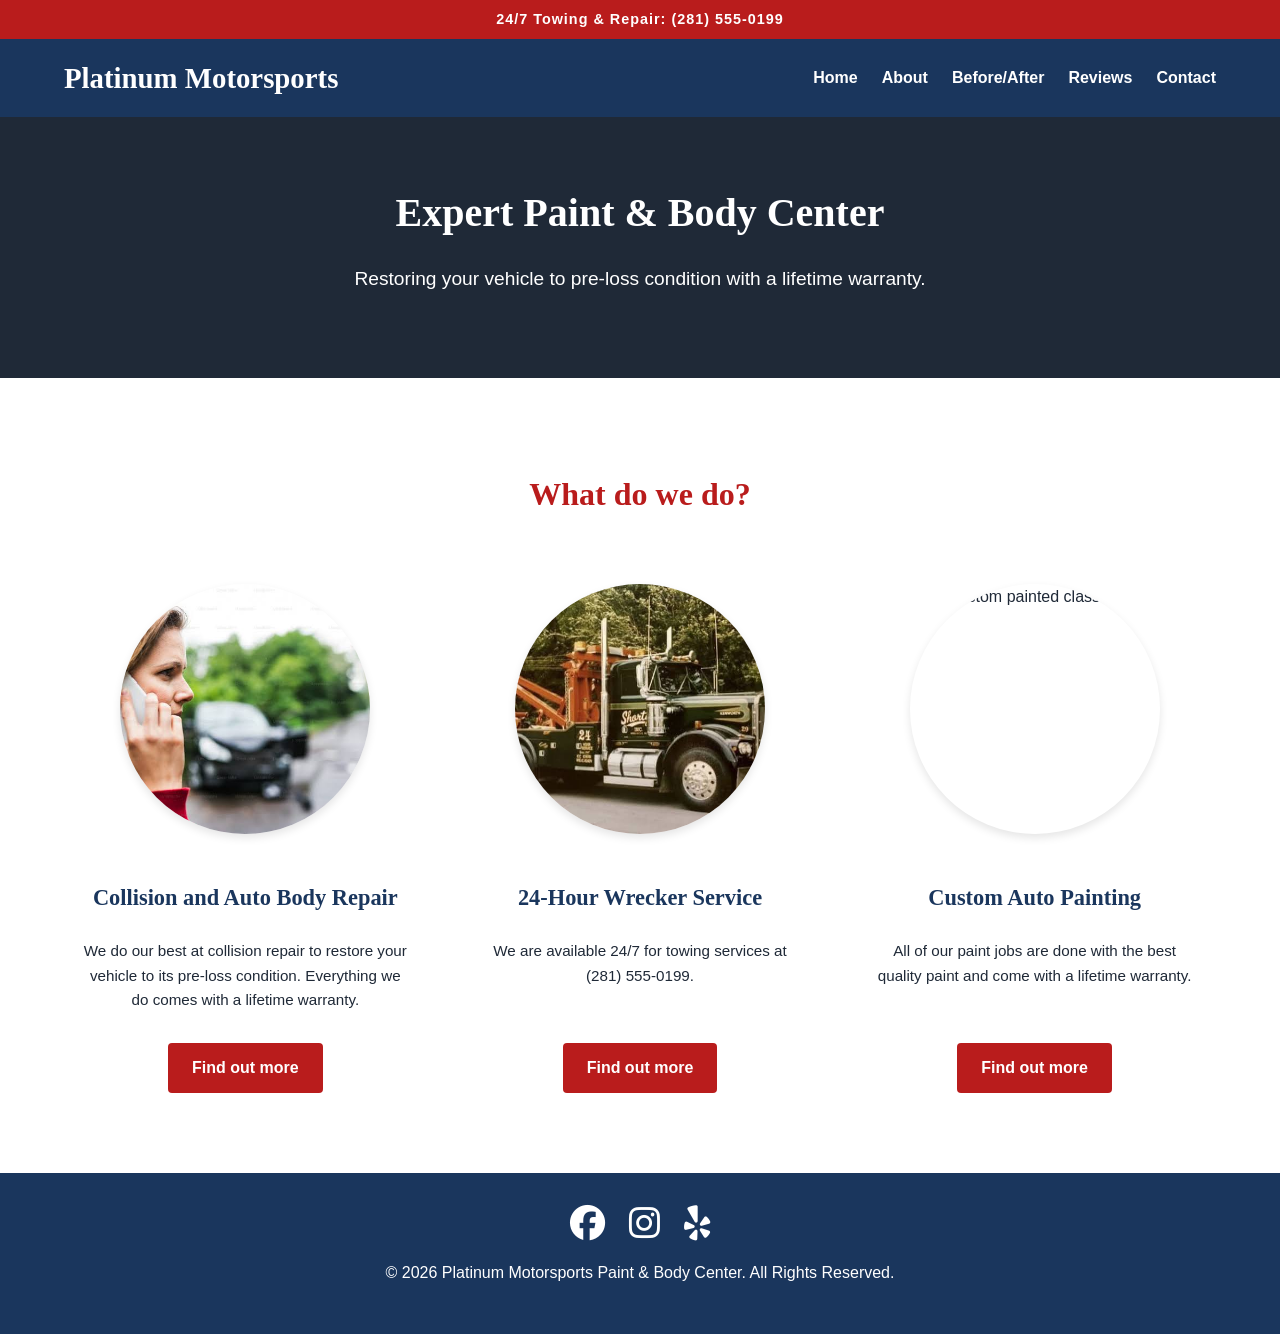
==== index.html @ 0771fa5d "Add files via upload 7-31-26 Static website code (digital brochure) added" ====
<!DOCTYPE html>
<html lang="en">
<head>
    <meta charset="UTF-8">
    <meta name="viewport" content="width=device-width, initial-scale=1.0">
    <title>Platinum Motorsports | Auto Body & Paint</title>
    <link rel="stylesheet" href="https://cdnjs.cloudflare.com/ajax/libs/font-awesome/6.4.0/css/all.min.css">
    <style>
        /* CSS Reset & Variables */
        :root {
            --navy: #1a365d;
            --crimson: #b91c1c;
            --silver: #f8f9fa;
            --text-dark: #1f2937;
            --white: #ffffff;
        }
        
        body {
            margin: 0;
            font-family: 'Helvetica Neue', Arial, sans-serif;
            color: var(--text-dark);
            background-color: var(--silver);
            line-height: 1.6;
            display: flex;
            flex-direction: column;
            min-height: 100vh;
        }

        h1, h2, h3 { font-family: 'Georgia', serif; color: var(--navy); margin-bottom: 1rem; }

        /* Top Bar - Clickable Phone Number */
        .top-bar {
            background-color: var(--crimson);
            color: var(--white);
            text-align: center;
            padding: 0.5rem;
            font-size: 0.9rem;
            font-weight: bold;
            letter-spacing: 1px;
        }
        .top-bar a { color: var(--white); text-decoration: none; }
        .top-bar a:hover { text-decoration: underline; }

        /* Header Navigation & Hamburger Menu */
        header {
            background-color: var(--navy);
            color: var(--white);
            padding: 1rem 5%;
            display: flex;
            flex-wrap: wrap;
            justify-content: space-between;
            align-items: center;
            position: sticky;
            top: 0;
            z-index: 1000;
        }

        header h1 { color: var(--white); margin: 0; font-size: 1.8rem; }

        .hamburger {
            display: none;
            font-size: 2rem;
            color: var(--white);
            cursor: pointer;
            user-select: none;
        }

        nav { display: flex; align-items: center; }
        
        nav a {
            color: var(--white);
            text-decoration: none;
            margin-left: 1.5rem;
            font-weight: bold;
            transition: color 0.3s ease;
        }

        nav a:hover { color: var(--crimson); }

        /* Mobile Responsiveness for Header */
        @media (max-width: 768px) {
            .hamburger { display: block; }
            nav {
                display: none;
                flex-direction: column;
                width: 100%;
                background-color: var(--navy);
                padding-bottom: 1rem;
            }
            nav.active { display: flex; }
            nav a { margin: 1rem 0; font-size: 1.2rem; }
        }

        /* General Main Layout */
        main { flex: 1; }
        
        .btn {
            background-color: var(--crimson);
            color: var(--white);
            padding: 0.75rem 1.5rem;
            text-decoration: none;
            font-weight: bold;
            border: none;
            cursor: pointer;
            border-radius: 4px;
            transition: background-color 0.3s ease;
            display: inline-block;
        }
        .btn:hover { background-color: #8b0000; }

        /* ========================================= */
        /* HOME PAGE SPECIFIC STYLES                 */
        /* ========================================= */
        
        .hero {
            background-color: var(--text-dark);
            color: var(--white);
            text-align: center;
            padding: 4rem 2rem;
        }
        .hero h2 { color: var(--white); font-size: 2.5rem; margin-top: 0; }
        .hero p { font-size: 1.2rem; }

        .services-section {
            padding: 4rem 5%;
            text-align: center;
            background-color: var(--white);
        }
        .services-section h2 {
            color: var(--crimson);
            font-size: 2rem;
            margin-bottom: 3rem;
        }

        .services-grid {
            display: grid;
            grid-template-columns: repeat(auto-fit, minmax(280px, 1fr));
            gap: 2rem;
            max-width: 1200px;
            margin: auto;
        }

        .service-card {
            display: flex;
            flex-direction: column;
            align-items: center;
            padding: 1rem;
        }

        /* The CSS Magic for Circular Images */
        .service-card img {
            width: 100%;
            max-width: 250px;
            aspect-ratio: 1 / 1;
            object-fit: cover;
            border-radius: 50%;
            margin-bottom: 1.5rem;
            box-shadow: 0 4px 8px rgba(0,0,0,0.1);
        }

        .service-card h3 { font-size: 1.4rem; margin-bottom: 0.5rem; color: var(--navy); }
        .service-card p { font-size: 0.95rem; margin-bottom: 1.5rem; min-height: 80px; }

        /* Footer & Social Media */
        footer {
            background-color: var(--navy);
            color: var(--white);
            text-align: center;
            padding: 2rem 5%;
        }
        .socials { margin-bottom: 1rem; }
        .socials a {
            color: var(--white);
            text-decoration: none;
            margin: 0 10px;
            font-size: 1.1rem;
            font-weight: bold;
        }
        .socials a:hover { color: var(--crimson); }
    </style>
</head>
<body>

    <div class="top-bar">
        24/7 Towing & Repair: <a href="tel:2815550199">(281) 555-0199</a>
    </div>

    <header>
        <h1>Platinum Motorsports</h1>
        <div class="hamburger" onclick="toggleMenu()">☰</div>
        <nav id="nav-menu">
            <a href="index.html">Home</a>
            <a href="about.html">About</a>
            <a href="gallery.html">Before/After</a>
            <a href="reviews.html">Reviews</a>
            <a href="contact.html">Contact</a>
        </nav>
    </header>

    <main>
        <section class="hero">
            <h2>Expert Paint & Body Center</h2>
            <p>Restoring your vehicle to pre-loss condition with a lifetime warranty.</p>
        </section>

        <section class="services-section">
            <h2>What do we do?</h2>
            
            <div class="services-grid">
                <div class="service-card">
                    <img src="images/WomanOnPhone.jpg" alt="Woman on phone after accident">
                    <h3>Collision and Auto Body Repair</h3>
                    <p>We do our best at collision repair to restore your vehicle to its pre-loss condition. Everything we do comes with a lifetime warranty.</p>
                    <a href="contact.html" class="btn">Find out more</a>
                </div>

                <div class="service-card">
                    <img src="images/wrecker.jpg" alt="Red Tow Truck">
                    <h3>24-Hour Wrecker Service</h3>
                    <p>We are available 24/7 for towing services at (281) 555-0199.</p>
                    <a href="contact.html" class="btn">Find out more</a>
                </div>

                <div class="service-card">
                    <img src="placeholder-paint.jpg" alt="Custom painted classic car">
                    <h3>Custom Auto Painting</h3>
                    <p>All of our paint jobs are done with the best quality paint and come with a lifetime warranty.</p>
                    <a href="contact.html" class="btn">Find out more</a>
                </div>
            </div>
        </section>
    </main>

    <footer>
        <div class="socials">
            <a href="#" aria-label="Facebook"><i class="fab fa-facebook fa-2x"></i></a> 
            <a href="#" aria-label="Instagram"><i class="fab fa-instagram fa-2x"></i></a> 
            <a href="#" aria-label="Yelp"><i class="fab fa-yelp fa-2x"></i></a>
        </div>
        <p>© 2026 Platinum Motorsports Paint & Body Center. All Rights Reserved.</p>
    </footer>

    <script>
        function toggleMenu() {
            const nav = document.getElementById('nav-menu');
            nav.classList.toggle('active');
        }
    </script>
</body>
</html>
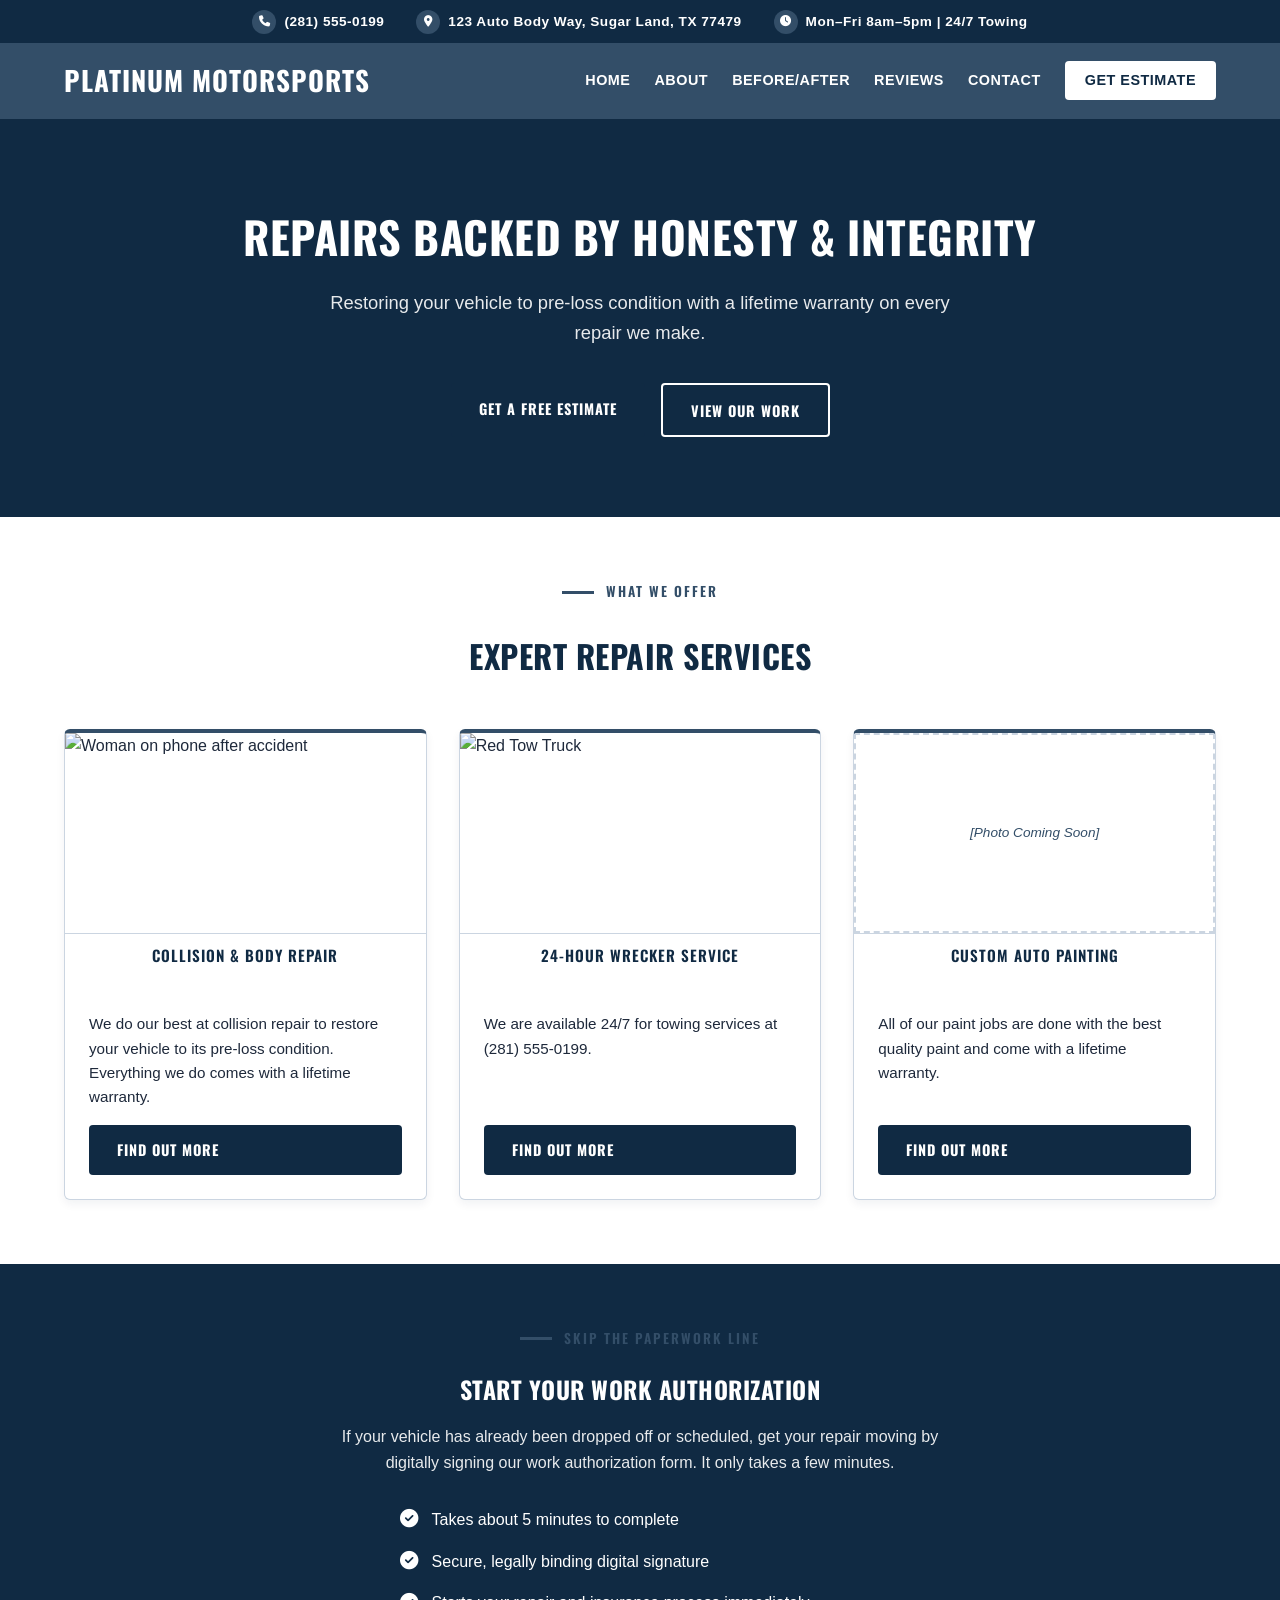
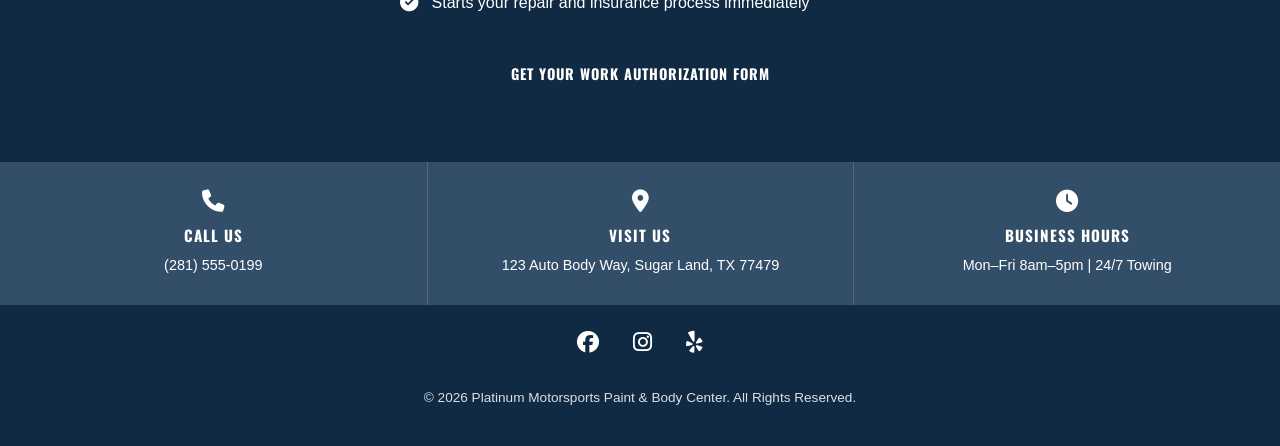
==== commit d1441fb7: "Add files via upload" ====
--- a/index.html
+++ b/index.html
@@ -1,250 +1,125 @@
-<!DOCTYPE html>
-<html lang="en">
-<head>
-    <meta charset="UTF-8">
-    <meta name="viewport" content="width=device-width, initial-scale=1.0">
-    <title>Platinum Motorsports | Auto Body & Paint</title>
-    <link rel="stylesheet" href="https://cdnjs.cloudflare.com/ajax/libs/font-awesome/6.4.0/css/all.min.css">
-    <style>
-        /* CSS Reset & Variables */
-        :root {
-            --navy: #1a365d;
-            --crimson: #b91c1c;
-            --silver: #f8f9fa;
-            --text-dark: #1f2937;
-            --white: #ffffff;
-        }
-        
-        body {
-            margin: 0;
-            font-family: 'Helvetica Neue', Arial, sans-serif;
-            color: var(--text-dark);
-            background-color: var(--silver);
-            line-height: 1.6;
-            display: flex;
-            flex-direction: column;
-            min-height: 100vh;
-        }
-
-        h1, h2, h3 { font-family: 'Georgia', serif; color: var(--navy); margin-bottom: 1rem; }
-
-        /* Top Bar - Clickable Phone Number */
-        .top-bar {
-            background-color: var(--crimson);
-            color: var(--white);
-            text-align: center;
-            padding: 0.5rem;
-            font-size: 0.9rem;
-            font-weight: bold;
-            letter-spacing: 1px;
-        }
-        .top-bar a { color: var(--white); text-decoration: none; }
-        .top-bar a:hover { text-decoration: underline; }
-
-        /* Header Navigation & Hamburger Menu */
-        header {
-            background-color: var(--navy);
-            color: var(--white);
-            padding: 1rem 5%;
-            display: flex;
-            flex-wrap: wrap;
-            justify-content: space-between;
-            align-items: center;
-            position: sticky;
-            top: 0;
-            z-index: 1000;
-        }
-
-        header h1 { color: var(--white); margin: 0; font-size: 1.8rem; }
-
-        .hamburger {
-            display: none;
-            font-size: 2rem;
-            color: var(--white);
-            cursor: pointer;
-            user-select: none;
-        }
-
-        nav { display: flex; align-items: center; }
-        
-        nav a {
-            color: var(--white);
-            text-decoration: none;
-            margin-left: 1.5rem;
-            font-weight: bold;
-            transition: color 0.3s ease;
-        }
-
-        nav a:hover { color: var(--crimson); }
-
-        /* Mobile Responsiveness for Header */
-        @media (max-width: 768px) {
-            .hamburger { display: block; }
-            nav {
-                display: none;
-                flex-direction: column;
-                width: 100%;
-                background-color: var(--navy);
-                padding-bottom: 1rem;
-            }
-            nav.active { display: flex; }
-            nav a { margin: 1rem 0; font-size: 1.2rem; }
-        }
-
-        /* General Main Layout */
-        main { flex: 1; }
-        
-        .btn {
-            background-color: var(--crimson);
-            color: var(--white);
-            padding: 0.75rem 1.5rem;
-            text-decoration: none;
-            font-weight: bold;
-            border: none;
-            cursor: pointer;
-            border-radius: 4px;
-            transition: background-color 0.3s ease;
-            display: inline-block;
-        }
-        .btn:hover { background-color: #8b0000; }
-
-        /* ========================================= */
-        /* HOME PAGE SPECIFIC STYLES                 */
-        /* ========================================= */
-        
-        .hero {
-            background-color: var(--text-dark);
-            color: var(--white);
-            text-align: center;
-            padding: 4rem 2rem;
-        }
-        .hero h2 { color: var(--white); font-size: 2.5rem; margin-top: 0; }
-        .hero p { font-size: 1.2rem; }
-
-        .services-section {
-            padding: 4rem 5%;
-            text-align: center;
-            background-color: var(--white);
-        }
-        .services-section h2 {
-            color: var(--crimson);
-            font-size: 2rem;
-            margin-bottom: 3rem;
-        }
-
-        .services-grid {
-            display: grid;
-            grid-template-columns: repeat(auto-fit, minmax(280px, 1fr));
-            gap: 2rem;
-            max-width: 1200px;
-            margin: auto;
-        }
-
-        .service-card {
-            display: flex;
-            flex-direction: column;
-            align-items: center;
-            padding: 1rem;
-        }
-
-        /* The CSS Magic for Circular Images */
-        .service-card img {
-            width: 100%;
-            max-width: 250px;
-            aspect-ratio: 1 / 1;
-            object-fit: cover;
-            border-radius: 50%;
-            margin-bottom: 1.5rem;
-            box-shadow: 0 4px 8px rgba(0,0,0,0.1);
-        }
-
-        .service-card h3 { font-size: 1.4rem; margin-bottom: 0.5rem; color: var(--navy); }
-        .service-card p { font-size: 0.95rem; margin-bottom: 1.5rem; min-height: 80px; }
-
-        /* Footer & Social Media */
-        footer {
-            background-color: var(--navy);
-            color: var(--white);
-            text-align: center;
-            padding: 2rem 5%;
-        }
-        .socials { margin-bottom: 1rem; }
-        .socials a {
-            color: var(--white);
-            text-decoration: none;
-            margin: 0 10px;
-            font-size: 1.1rem;
-            font-weight: bold;
-        }
-        .socials a:hover { color: var(--crimson); }
-    </style>
-</head>
-<body>
-
-    <div class="top-bar">
-        24/7 Towing & Repair: <a href="tel:2815550199">(281) 555-0199</a>
-    </div>
-
-    <header>
-        <h1>Platinum Motorsports</h1>
-        <div class="hamburger" onclick="toggleMenu()">☰</div>
-        <nav id="nav-menu">
-            <a href="index.html">Home</a>
-            <a href="about.html">About</a>
-            <a href="gallery.html">Before/After</a>
-            <a href="reviews.html">Reviews</a>
-            <a href="contact.html">Contact</a>
-        </nav>
-    </header>
-
-    <main>
-        <section class="hero">
-            <h2>Expert Paint & Body Center</h2>
-            <p>Restoring your vehicle to pre-loss condition with a lifetime warranty.</p>
-        </section>
-
-        <section class="services-section">
-            <h2>What do we do?</h2>
-            
-            <div class="services-grid">
-                <div class="service-card">
-                    <img src="images/WomanOnPhone.jpg" alt="Woman on phone after accident">
-                    <h3>Collision and Auto Body Repair</h3>
-                    <p>We do our best at collision repair to restore your vehicle to its pre-loss condition. Everything we do comes with a lifetime warranty.</p>
-                    <a href="contact.html" class="btn">Find out more</a>
-                </div>
-
-                <div class="service-card">
-                    <img src="images/wrecker.jpg" alt="Red Tow Truck">
-                    <h3>24-Hour Wrecker Service</h3>
-                    <p>We are available 24/7 for towing services at (281) 555-0199.</p>
-                    <a href="contact.html" class="btn">Find out more</a>
-                </div>
-
-                <div class="service-card">
-                    <img src="placeholder-paint.jpg" alt="Custom painted classic car">
-                    <h3>Custom Auto Painting</h3>
-                    <p>All of our paint jobs are done with the best quality paint and come with a lifetime warranty.</p>
-                    <a href="contact.html" class="btn">Find out more</a>
-                </div>
-            </div>
-        </section>
-    </main>
-
-    <footer>
-        <div class="socials">
-            <a href="#" aria-label="Facebook"><i class="fab fa-facebook fa-2x"></i></a> 
-            <a href="#" aria-label="Instagram"><i class="fab fa-instagram fa-2x"></i></a> 
-            <a href="#" aria-label="Yelp"><i class="fab fa-yelp fa-2x"></i></a>
-        </div>
-        <p>© 2026 Platinum Motorsports Paint & Body Center. All Rights Reserved.</p>
-    </footer>
-
-    <script>
-        function toggleMenu() {
-            const nav = document.getElementById('nav-menu');
-            nav.classList.toggle('active');
-        }
-    </script>
-</body>
-</html>+<!DOCTYPE html>
+<html lang="en">
+<head>
+    <meta charset="UTF-8">
+    <meta name="viewport" content="width=device-width, initial-scale=1.0">
+    <title>Platinum Motorsports | Auto Body & Paint</title>
+    <link rel="preconnect" href="https://fonts.googleapis.com">
+    <link rel="preconnect" href="https://fonts.gstatic.com" crossorigin>
+    <link href="https://fonts.googleapis.com/css2?family=Oswald:wght@500;600;700&display=swap" rel="stylesheet">
+    <link rel="stylesheet" href="https://cdnjs.cloudflare.com/ajax/libs/font-awesome/6.4.0/css/all.min.css">
+    <link rel="stylesheet" href="styles.css">
+</head>
+<body>
+
+    <div class="top-bar">
+        <span class="top-bar-item"><i class="fa-solid fa-phone"></i> <a href="tel:2815550199">(281) 555-0199</a></span>
+        <span class="top-bar-item"><i class="fa-solid fa-location-dot"></i> 123 Auto Body Way, Sugar Land, TX 77479</span>
+        <span class="top-bar-item"><i class="fa-solid fa-clock"></i> Mon–Fri 8am–5pm | 24/7 Towing</span>
+    </div>
+
+    <header>
+        <h1><a href="index.html" class="logo-link">Platinum Motorsports</a></h1>
+        <div class="hamburger" onclick="toggleMenu()">☰</div>
+        <nav id="nav-menu">
+            <a href="index.html">Home</a>
+            <a href="about.html">About</a>
+            <a href="gallery.html">Before/After</a>
+            <a href="reviews.html">Reviews</a>
+            <a href="contact.html">Contact</a>
+            <a href="contact.html#authorization" class="nav-cta">Get Estimate</a>
+        </nav>
+    </header>
+
+    <main>
+        <section class="hero">
+            <h2>Repairs Backed by Honesty & Integrity</h2>
+            <p>Restoring your vehicle to pre-loss condition with a lifetime warranty on every repair we make.</p>
+            <div class="hero-actions">
+                <a href="contact.html" class="btn">Get a Free Estimate</a>
+                <a href="gallery.html" class="btn btn-outline">View Our Work</a>
+            </div>
+        </section>
+
+        <section class="services-section">
+            <div class="eyebrow center">What We Offer</div>
+            <h2>Expert Repair Services</h2>
+
+            <div class="services-grid">
+                <div class="service-card">
+                    <div class="card-media">
+                        <img src="images/WomanOnPhone.jpg" alt="Woman on phone after accident">
+                    </div>
+                    <div class="label-bar">Collision & Body Repair</div>
+                    <div class="card-body">
+                        <p>We do our best at collision repair to restore your vehicle to its pre-loss condition. Everything we do comes with a lifetime warranty.</p>
+                        <a href="contact.html" class="btn">Find out more</a>
+                    </div>
+                </div>
+
+                <div class="service-card">
+                    <div class="card-media">
+                        <img src="images/wrecker.jpg" alt="Red Tow Truck">
+                    </div>
+                    <div class="label-bar">24-Hour Wrecker Service</div>
+                    <div class="card-body">
+                        <p>We are available 24/7 for towing services at (281) 555-0199.</p>
+                        <a href="contact.html" class="btn">Find out more</a>
+                    </div>
+                </div>
+
+                <div class="service-card">
+                    <div class="card-media">
+                        <div class="img-placeholder">[Photo Coming Soon]</div>
+                    </div>
+                    <div class="label-bar">Custom Auto Painting</div>
+                    <div class="card-body">
+                        <p>All of our paint jobs are done with the best quality paint and come with a lifetime warranty.</p>
+                        <a href="contact.html" class="btn">Find out more</a>
+                    </div>
+                </div>
+            </div>
+        </section>
+
+        <section class="section-dark">
+            <div class="eyebrow center">Skip the Paperwork Line</div>
+            <h2>Start Your Work Authorization</h2>
+            <p class="lede">If your vehicle has already been dropped off or scheduled, get your repair moving by digitally signing our work authorization form. It only takes a few minutes.</p>
+            <ul class="icon-list on-dark">
+                <li><i class="fa-solid fa-circle-check"></i> Takes about 5 minutes to complete</li>
+                <li><i class="fa-solid fa-circle-check"></i> Secure, legally binding digital signature</li>
+                <li><i class="fa-solid fa-circle-check"></i> Starts your repair and insurance process immediately</li>
+            </ul>
+            <a href="contact.html#authorization" class="btn">Get Your Work Authorization Form</a>
+        </section>
+    </main>
+
+    <footer class="site-footer">
+        <div class="footer-bar">
+            <div class="footer-item">
+                <i class="fa-solid fa-phone"></i>
+                <strong>Call Us</strong>
+                <a href="tel:2815550199">(281) 555-0199</a>
+            </div>
+            <div class="footer-item">
+                <i class="fa-solid fa-location-dot"></i>
+                <strong>Visit Us</strong>
+                <span>123 Auto Body Way, Sugar Land, TX 77479</span>
+            </div>
+            <div class="footer-item">
+                <i class="fa-solid fa-clock"></i>
+                <strong>Business Hours</strong>
+                <span>Mon–Fri 8am–5pm | 24/7 Towing</span>
+            </div>
+        </div>
+        <div class="socials">
+            <a href="#" aria-label="Facebook"><i class="fab fa-facebook fa-lg"></i></a>
+            <a href="#" aria-label="Instagram"><i class="fab fa-instagram fa-lg"></i></a>
+            <a href="#" aria-label="Yelp"><i class="fab fa-yelp fa-lg"></i></a>
+        </div>
+        <p class="copyright">© 2026 Platinum Motorsports Paint & Body Center. All Rights Reserved.</p>
+    </footer>
+
+    <script src="main.js"></script>
+</body>
+</html>
--- a/styles.css
+++ b/styles.css
@@ -0,0 +1,382 @@
+/* ========================================= */
+/* COLOR PALETTE                              */
+/* ========================================= */
+:root {
+    --navy: #102A43;      /* Deep Navy      — primary brand: header, primary buttons */
+    --charcoal: #1E293B;  /* Slate Charcoal — primary text */
+    --steel: #334E68;     /* Steel Blue     — secondary accent: icons, hover states */
+    --ice: #EBF3FA;       /* Soft Ice Blue  — surface tint: card fills, alt sections */
+    --border: #CBD5E1;    /* Border Slate   — borders & dividers */
+    --white: #FFFFFF;     /* Pure White     — base canvas */
+}
+
+/* ========================================= */
+/* GLOBAL SHELL                               */
+/* ========================================= */
+* { box-sizing: border-box; }
+
+body {
+    margin: 0;
+    font-family: 'Helvetica Neue', Arial, sans-serif;
+    color: var(--charcoal);
+    background-color: var(--white);
+    line-height: 1.6;
+    display: flex;
+    flex-direction: column;
+    min-height: 100vh;
+}
+
+h1, h2, h3 {
+    font-family: 'Oswald', 'Helvetica Neue', Arial, sans-serif;
+    color: var(--navy);
+    margin-bottom: 1rem;
+    text-transform: uppercase;
+    letter-spacing: 0.5px;
+    font-weight: 700;
+}
+
+/* Small uppercase label that sits above a big heading */
+.eyebrow {
+    display: flex;
+    align-items: center;
+    gap: 0.75rem;
+    color: var(--steel);
+    font-family: 'Oswald', 'Helvetica Neue', Arial, sans-serif;
+    font-weight: 600;
+    font-size: 0.85rem;
+    letter-spacing: 2px;
+    text-transform: uppercase;
+    margin-bottom: 0.5rem;
+}
+.eyebrow::before { content: ""; display: inline-block; width: 32px; height: 3px; background-color: var(--steel); }
+.eyebrow.center { justify-content: center; }
+
+/* Icon-based top bar (phone / address / hours) */
+.top-bar {
+    background-color: var(--navy);
+    color: var(--white);
+    padding: 0.6rem 5%;
+    font-size: 0.85rem;
+    font-weight: bold;
+    letter-spacing: 0.5px;
+    display: flex;
+    justify-content: center;
+    align-items: center;
+    gap: 2rem;
+    flex-wrap: wrap;
+}
+.top-bar a { color: var(--white); text-decoration: none; }
+.top-bar a:hover { text-decoration: underline; text-underline-offset: 3px; }
+.top-bar .top-bar-item { display: flex; align-items: center; gap: 0.5rem; white-space: nowrap; }
+.top-bar .top-bar-item i {
+    background-color: var(--steel);
+    color: var(--white);
+    width: 1.5rem;
+    height: 1.5rem;
+    border-radius: 50%;
+    display: inline-flex;
+    align-items: center;
+    justify-content: center;
+    font-size: 0.7rem;
+    flex-shrink: 0;
+}
+
+@media (max-width: 640px) {
+    .top-bar { gap: 0.75rem 1.25rem; font-size: 0.78rem; }
+}
+
+header {
+    background-color: var(--steel);
+    color: var(--white);
+    padding: 1rem 5%;
+    display: flex;
+    flex-wrap: wrap;
+    justify-content: space-between;
+    align-items: center;
+    position: sticky;
+    top: 0;
+    z-index: 1000;
+    border-bottom: 3px solid var(--navy);
+}
+
+header h1 { margin: 0; font-size: 1.7rem; letter-spacing: 1px; }
+header h1 a.logo-link { color: var(--white); text-decoration: none; transition: opacity 0.3s ease; }
+header h1 a.logo-link:hover { opacity: 0.8; }
+
+.hamburger { display: none; font-size: 2rem; color: var(--white); cursor: pointer; user-select: none; }
+
+nav { display: flex; align-items: center; }
+nav a {
+    color: var(--white);
+    text-decoration: none;
+    margin-left: 1.5rem;
+    font-weight: bold;
+    font-size: 0.9rem;
+    letter-spacing: 0.5px;
+    text-transform: uppercase;
+    transition: color 0.3s ease;
+}
+nav a:hover { text-decoration: underline; text-underline-offset: 3px; }
+
+.nav-cta {
+    margin-left: 1.5rem;
+    background-color: var(--white);
+    color: var(--navy) !important;
+    padding: 0.5rem 1.25rem;
+    border-radius: 4px;
+    transition: opacity 0.3s ease;
+    text-decoration: none !important;
+}
+.nav-cta:hover { opacity: 0.85; }
+
+@media (max-width: 768px) {
+    .hamburger { display: block; }
+    nav {
+        display: none;
+        flex-direction: column;
+        width: 100%;
+        background-color: var(--steel);
+        padding-bottom: 1rem;
+    }
+    nav.active { display: flex; }
+    nav a { margin: 1rem 0; font-size: 1.1rem; }
+    .nav-cta { margin: 0.5rem 0 0; text-align: center; }
+}
+
+main { flex: 1; }
+
+.btn {
+    background-color: var(--navy);
+    color: var(--white);
+    padding: 0.85rem 1.75rem;
+    text-decoration: none;
+    font-weight: bold;
+    font-family: 'Oswald', 'Helvetica Neue', Arial, sans-serif;
+    text-transform: uppercase;
+    letter-spacing: 1px;
+    font-size: 0.9rem;
+    border: none;
+    cursor: pointer;
+    border-radius: 4px;
+    transition: background-color 0.3s ease;
+    display: inline-block;
+}
+.btn:hover { background-color: var(--steel); }
+
+.btn-outline {
+    background-color: transparent;
+    color: var(--white);
+    border: 2px solid var(--white);
+}
+.btn-outline:hover { background-color: var(--white); color: var(--navy); }
+
+/* ========================================= */
+/* FOOTER — icon info bar + copyright strip   */
+/* ========================================= */
+.footer-bar {
+    background-color: var(--steel);
+    color: var(--white);
+    display: grid;
+    grid-template-columns: repeat(auto-fit, minmax(220px, 1fr));
+    text-align: center;
+}
+.footer-bar .footer-item {
+    padding: 1.75rem 1.5rem;
+    display: flex;
+    flex-direction: column;
+    align-items: center;
+    gap: 0.4rem;
+    border-left: 1px solid rgba(255,255,255,0.15);
+}
+.footer-bar .footer-item:first-child { border-left: none; }
+.footer-bar .footer-item i { font-size: 1.4rem; color: var(--white); margin-bottom: 0.25rem; }
+.footer-bar .footer-item strong { font-family: 'Oswald', sans-serif; letter-spacing: 1px; text-transform: uppercase; font-size: 0.95rem; }
+.footer-bar .footer-item span, .footer-bar .footer-item a { color: var(--white); text-decoration: none; font-size: 0.9rem; }
+.footer-bar .footer-item a:hover { text-decoration: underline; text-underline-offset: 3px; }
+
+@media (max-width: 640px) {
+    .footer-bar .footer-item { border-left: none; border-top: 1px solid rgba(255,255,255,0.15); }
+    .footer-bar .footer-item:first-child { border-top: none; }
+}
+
+footer.site-footer {
+    margin-top: auto;
+    background-color: var(--navy);
+}
+footer.site-footer .socials { padding-top: 1.5rem; text-align: center; }
+footer.site-footer .socials a { color: var(--white); text-decoration: none; margin: 0 15px; font-size: 1.1rem; transition: opacity 0.3s ease; }
+footer.site-footer .socials a:hover { opacity: 0.7; }
+footer.site-footer .copyright { color: var(--white); text-align: center; padding: 1rem 5% 1.5rem; font-size: 0.85rem; opacity: 0.85; }
+
+/* ========================================= */
+/* PAGE CONTENT CONTAINER (About/Gallery/Reviews/Contact) */
+/* ========================================= */
+.page-container {
+    width: 90%;
+    max-width: 1000px;
+    margin: 3rem auto;
+    padding: 3rem;
+    background-color: var(--white);
+    border-radius: 8px;
+    box-shadow: 0 4px 15px rgba(16, 42, 67, 0.08);
+    box-sizing: border-box;
+    border: 1px solid var(--border);
+}
+
+@media (max-width: 768px) {
+    .page-container { width: 95%; padding: 1.5rem; margin: 2rem auto; }
+}
+
+/* Generic two-up grid + card, used on Reviews & Contact */
+.grid {
+    display: grid;
+    grid-template-columns: repeat(auto-fit, minmax(280px, 1fr));
+    gap: 2rem;
+}
+.card {
+    background-color: var(--white);
+    border: 1px solid var(--border);
+    border-radius: 8px;
+    padding: 1.5rem;
+}
+.card h3 { display: flex; align-items: center; gap: 0.6rem; font-size: 1.15rem; }
+.card h3 i { color: var(--steel); }
+
+/* Icon bullet list — used on About page and dark CTA sections */
+.icon-list { list-style: none; margin: 1.5rem 0 0; padding: 0; }
+.icon-list li { display: flex; align-items: flex-start; gap: 0.85rem; margin-bottom: 1rem; }
+.icon-list li i { color: var(--steel); font-size: 1.15rem; margin-top: 0.2rem; flex-shrink: 0; }
+.icon-list.on-dark li i { color: var(--white); }
+
+/* ========================================= */
+/* HOME PAGE                                  */
+/* ========================================= */
+.hero {
+    background-color: var(--navy);
+    color: var(--white);
+    text-align: center;
+    padding: 5rem 2rem;
+}
+.hero h2 { color: var(--white); font-size: 2.75rem; margin-top: 0; margin-bottom: 1rem; }
+.hero p { font-size: 1.15rem; max-width: 640px; margin: 0 auto; opacity: 0.9; }
+.hero .hero-actions { margin-top: 2.25rem; display: flex; gap: 1rem; justify-content: center; flex-wrap: wrap; }
+
+.services-section { padding: 4rem 5%; text-align: center; background-color: var(--white); }
+.services-section h2 { font-size: 2rem; margin-bottom: 3rem; }
+
+.services-grid { display: grid; grid-template-columns: repeat(auto-fit, minmax(280px, 1fr)); gap: 2rem; max-width: 1200px; margin: auto; }
+
+/* Framed photo card with bottom label bar */
+.service-card {
+    background-color: var(--white);
+    border: 1px solid var(--border);
+    border-top: 4px solid var(--steel);
+    border-radius: 6px;
+    overflow: hidden;
+    text-align: left;
+    box-shadow: 0 4px 10px rgba(16, 42, 67, 0.06);
+    display: flex;
+    flex-direction: column;
+}
+.service-card .card-media { position: relative; height: 200px; overflow: hidden; }
+.service-card .card-media img { width: 100%; height: 100%; object-fit: cover; display: block; }
+.service-card .card-media .img-placeholder {
+    width: 100%; height: 100%;
+    display: flex; align-items: center; justify-content: center;
+    background-color: var(--white); color: var(--steel); font-style: italic; font-size: 0.85rem; text-align: center; padding: 1rem;
+    border: 2px dashed var(--border);
+}
+.service-card .label-bar {
+    background-color: var(--white);
+    color: var(--navy);
+    border-top: 1px solid var(--border);
+    text-align: center;
+    padding: 0.6rem 0.75rem;
+    font-family: 'Oswald', sans-serif;
+    font-weight: 600;
+    letter-spacing: 1px;
+    text-transform: uppercase;
+    font-size: 0.95rem;
+}
+.service-card .card-body { padding: 1.25rem 1.5rem 1.5rem; display: flex; flex-direction: column; flex: 1; }
+.service-card .card-body p { font-size: 0.95rem; color: var(--charcoal); flex: 1; }
+
+/* Dark accent section (Work Authorization CTA) */
+.section-dark {
+    background-color: var(--navy);
+    color: var(--white);
+    padding: 4rem 5%;
+    text-align: center;
+}
+.section-dark h2 { color: var(--white); }
+.section-dark p.lede { max-width: 640px; margin: 0 auto 2rem; opacity: 0.9; }
+.section-dark .icon-list { max-width: 480px; margin: 0 auto 2rem; text-align: left; }
+
+/* ========================================= */
+/* ABOUT PAGE                                 */
+/* ========================================= */
+.about-grid { display: grid; grid-template-columns: 1fr 1fr; gap: 3rem; align-items: center; }
+.about-image {
+    background-color: var(--white);
+    height: 400px;
+    display: flex;
+    align-items: center;
+    justify-content: center;
+    color: var(--steel);
+    font-style: italic;
+    border-radius: 8px;
+    border: 2px dashed var(--border);
+}
+@media (max-width: 768px) { .about-grid { grid-template-columns: 1fr; } }
+
+/* ========================================= */
+/* GALLERY PAGE                               */
+/* ========================================= */
+.slideshow-container {
+    position: relative;
+    max-width: 100%;
+    margin: auto;
+    border-radius: 8px;
+    overflow: hidden;
+    box-shadow: 0 4px 10px rgba(16, 42, 67, 0.1);
+    border: 1px solid var(--border);
+}
+
+.slide { display: none; width: 100%; }
+.slide img { width: 100%; height: auto; display: block; }
+.slide .slide-caption {
+    background-color: var(--white);
+    color: var(--navy);
+    border-top: 1px solid var(--border);
+    text-align: center;
+    padding: 0.75rem;
+    font-family: 'Oswald', sans-serif;
+    font-weight: 600;
+    letter-spacing: 1px;
+    text-transform: uppercase;
+    font-size: 0.9rem;
+}
+
+.fade { animation-name: fade; animation-duration: 1.5s; }
+@keyframes fade { from { opacity: 0.4 } to { opacity: 1 } }
+
+/* ========================================= */
+/* REVIEWS PAGE                               */
+/* ========================================= */
+.review-card { position: relative; padding-top: 2.25rem; }
+.review-card i.fa-quote-left { position: absolute; top: 1.25rem; left: 1.5rem; color: var(--steel); opacity: 0.35; font-size: 1.5rem; }
+
+/* ========================================= */
+/* CONTACT PAGE — Work Authorization section  */
+/* ========================================= */
+.auth-section { margin-top: 4rem; padding-top: 3rem; border-top: 1px solid var(--border); }
+.auth-header { text-align: center; margin-bottom: 2rem; }
+.auth-header p { color: var(--steel); font-size: 0.95rem; max-width: 600px; margin: 0.5rem auto 0; }
+
+.form-embed-wrapper {
+    width: 100%;
+    min-height: 700px;
+    border: 1px solid var(--border);
+    border-radius: 6px;
+    overflow: hidden;
+}
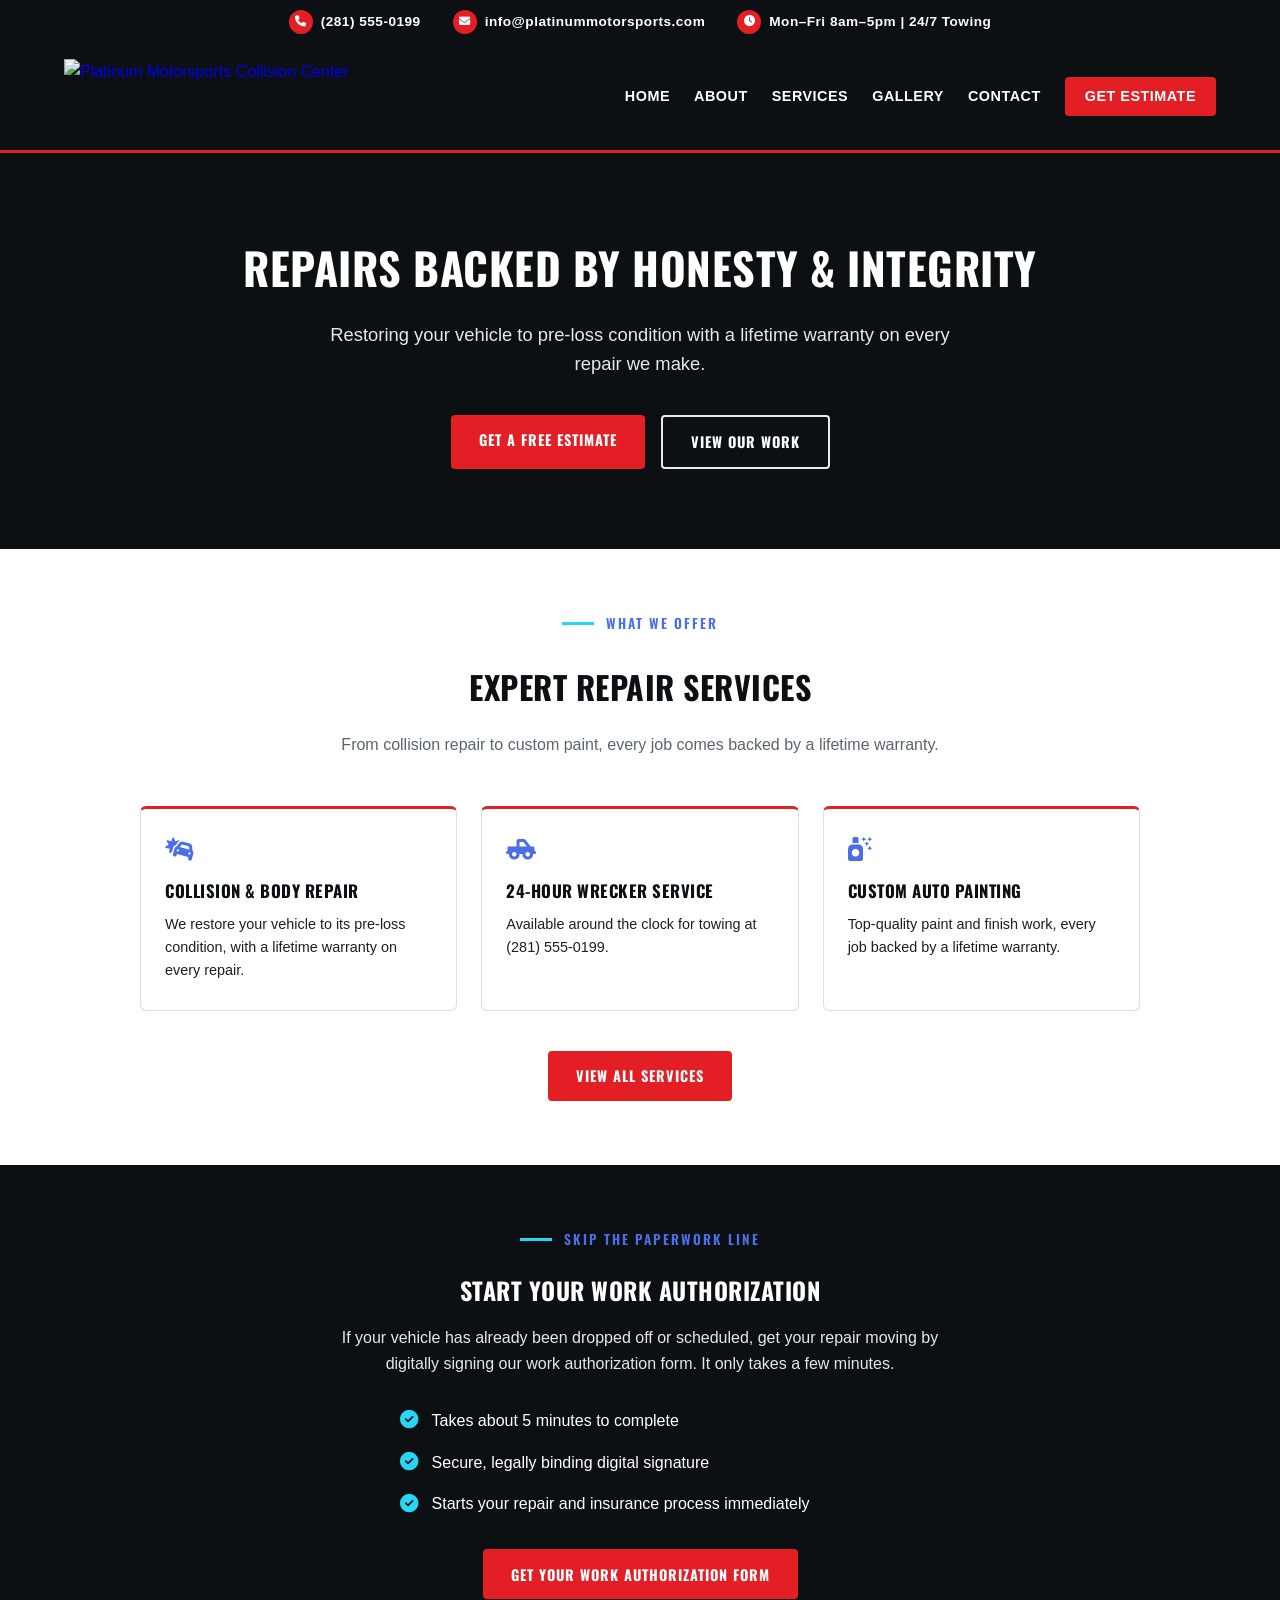
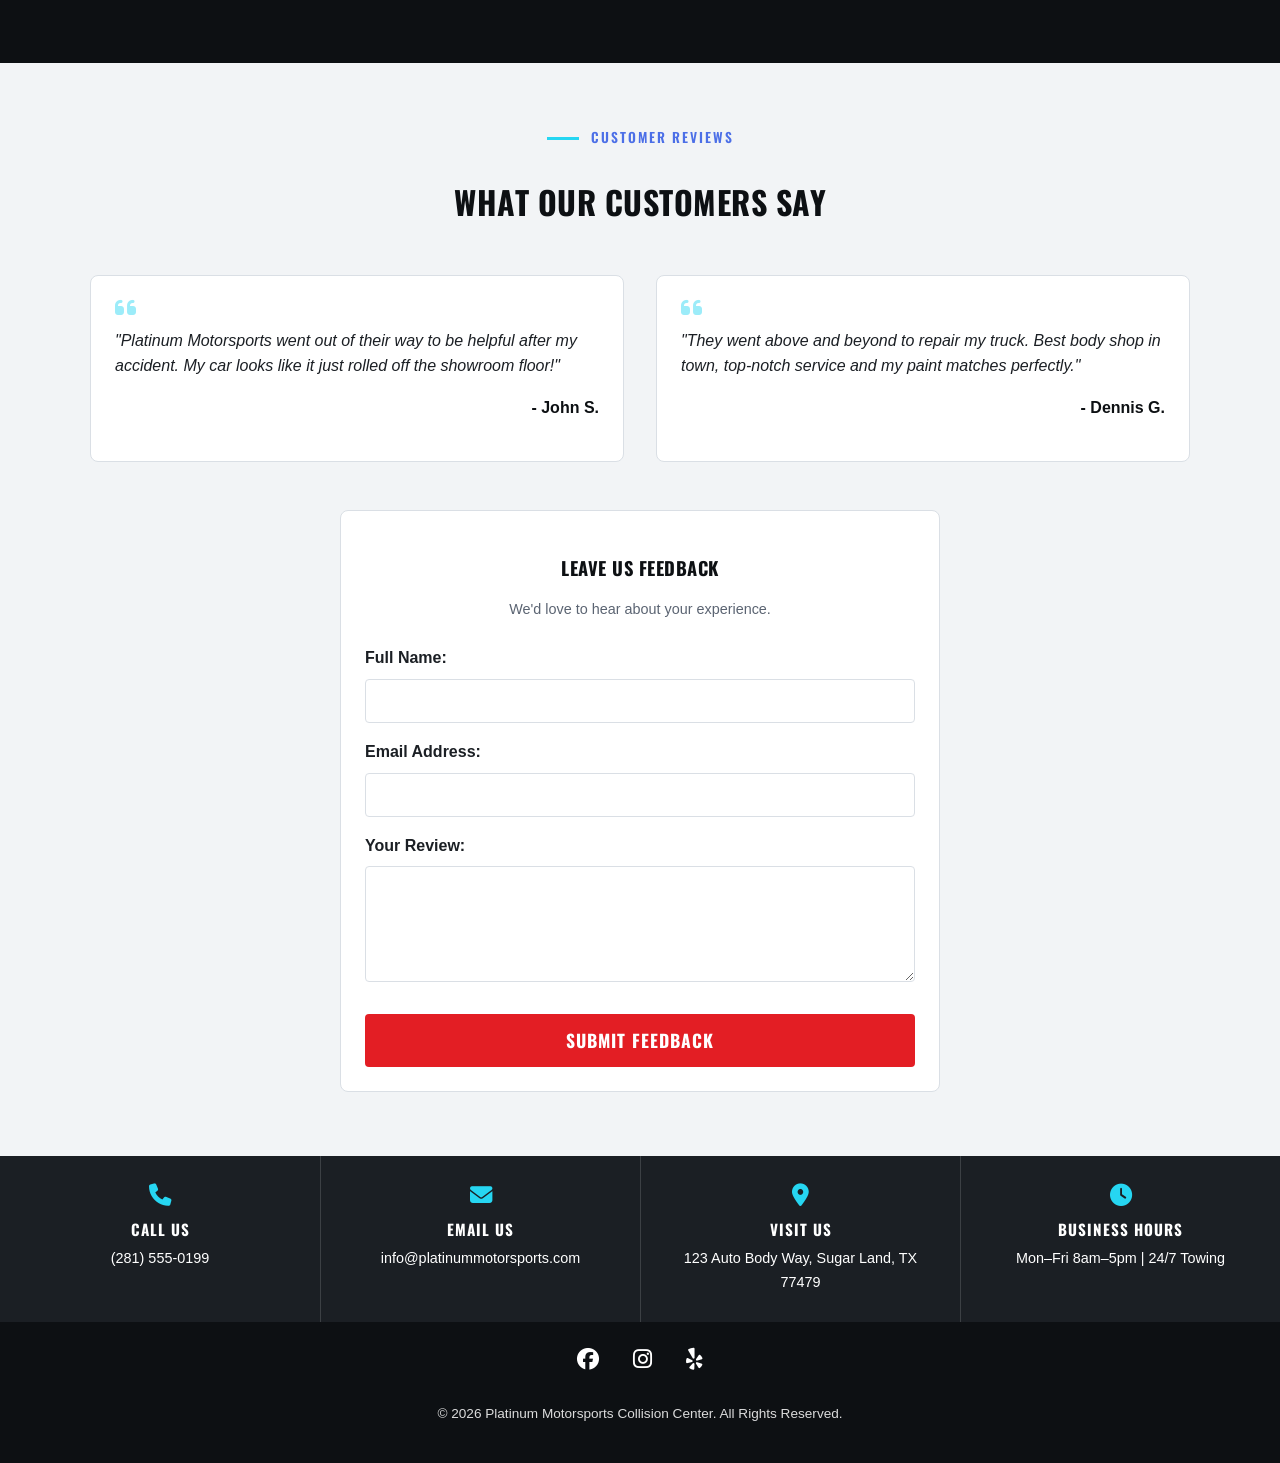
==== commit d73c1b77: "Add files via upload New version of website with recent logo redesign implemented" ====
--- a/index.html
+++ b/index.html
@@ -3,29 +3,41 @@
 <head>
     <meta charset="UTF-8">
     <meta name="viewport" content="width=device-width, initial-scale=1.0">
-    <title>Platinum Motorsports | Auto Body & Paint</title>
+    <title>Platinum Motorsports Collision Center | Auto Body & Paint</title>
+    <link rel="icon" type="image/png" href="images/favicon.png">
     <link rel="preconnect" href="https://fonts.googleapis.com">
     <link rel="preconnect" href="https://fonts.gstatic.com" crossorigin>
     <link href="https://fonts.googleapis.com/css2?family=Oswald:wght@500;600;700&display=swap" rel="stylesheet">
     <link rel="stylesheet" href="https://cdnjs.cloudflare.com/ajax/libs/font-awesome/6.4.0/css/all.min.css">
     <link rel="stylesheet" href="styles.css">
+
+    <!-- Google Analytics (GA4) — replace G-XXXXXXXXXX with the real Measurement ID once the GA4 property is created -->
+    <script async src="https://www.googletagmanager.com/gtag/js?id=G-XXXXXXXXXX"></script>
+    <script>
+      window.dataLayer = window.dataLayer || [];
+      function gtag(){dataLayer.push(arguments);}
+      gtag('js', new Date());
+      gtag('config', 'G-XXXXXXXXXX');
+    </script>
 </head>
 <body>
 
     <div class="top-bar">
         <span class="top-bar-item"><i class="fa-solid fa-phone"></i> <a href="tel:2815550199">(281) 555-0199</a></span>
-        <span class="top-bar-item"><i class="fa-solid fa-location-dot"></i> 123 Auto Body Way, Sugar Land, TX 77479</span>
+        <span class="top-bar-item"><i class="fa-solid fa-envelope"></i> <a href="mailto:info@platinummotorsports.com">info@platinummotorsports.com</a></span>
         <span class="top-bar-item"><i class="fa-solid fa-clock"></i> Mon–Fri 8am–5pm | 24/7 Towing</span>
     </div>
 
     <header>
-        <h1><a href="index.html" class="logo-link">Platinum Motorsports</a></h1>
+        <a href="index.html" class="brand">
+            <img src="images/logo.png" alt="Platinum Motorsports Collision Center" class="brand-logo">
+        </a>
         <div class="hamburger" onclick="toggleMenu()">☰</div>
         <nav id="nav-menu">
             <a href="index.html">Home</a>
             <a href="about.html">About</a>
-            <a href="gallery.html">Before/After</a>
-            <a href="reviews.html">Reviews</a>
+            <a href="services.html">Services</a>
+            <a href="gallery.html">Gallery</a>
             <a href="contact.html">Contact</a>
             <a href="contact.html#authorization" class="nav-cta">Get Estimate</a>
         </nav>
@@ -36,7 +48,7 @@
             <h2>Repairs Backed by Honesty & Integrity</h2>
             <p>Restoring your vehicle to pre-loss condition with a lifetime warranty on every repair we make.</p>
             <div class="hero-actions">
-                <a href="contact.html" class="btn">Get a Free Estimate</a>
+                <a href="contact.html#authorization" class="btn">Get a Free Estimate</a>
                 <a href="gallery.html" class="btn btn-outline">View Our Work</a>
             </div>
         </section>
@@ -44,41 +56,27 @@
         <section class="services-section">
             <div class="eyebrow center">What We Offer</div>
             <h2>Expert Repair Services</h2>
+            <p class="lede">From collision repair to custom paint, every job comes backed by a lifetime warranty.</p>
 
-            <div class="services-grid">
-                <div class="service-card">
-                    <div class="card-media">
-                        <img src="images/WomanOnPhone.jpg" alt="Woman on phone after accident">
-                    </div>
-                    <div class="label-bar">Collision & Body Repair</div>
-                    <div class="card-body">
-                        <p>We do our best at collision repair to restore your vehicle to its pre-loss condition. Everything we do comes with a lifetime warranty.</p>
-                        <a href="contact.html" class="btn">Find out more</a>
-                    </div>
+            <div class="teaser-grid">
+                <div class="teaser-tile">
+                    <i class="fa-solid fa-car-burst"></i>
+                    <h3>Collision & Body Repair</h3>
+                    <p>We restore your vehicle to its pre-loss condition, with a lifetime warranty on every repair.</p>
                 </div>
-
-                <div class="service-card">
-                    <div class="card-media">
-                        <img src="images/wrecker.jpg" alt="Red Tow Truck">
-                    </div>
-                    <div class="label-bar">24-Hour Wrecker Service</div>
-                    <div class="card-body">
-                        <p>We are available 24/7 for towing services at (281) 555-0199.</p>
-                        <a href="contact.html" class="btn">Find out more</a>
-                    </div>
+                <div class="teaser-tile">
+                    <i class="fa-solid fa-truck-pickup"></i>
+                    <h3>24-Hour Wrecker Service</h3>
+                    <p>Available around the clock for towing at (281) 555-0199.</p>
                 </div>
-
-                <div class="service-card">
-                    <div class="card-media">
-                        <div class="img-placeholder">[Photo Coming Soon]</div>
-                    </div>
-                    <div class="label-bar">Custom Auto Painting</div>
-                    <div class="card-body">
-                        <p>All of our paint jobs are done with the best quality paint and come with a lifetime warranty.</p>
-                        <a href="contact.html" class="btn">Find out more</a>
-                    </div>
+                <div class="teaser-tile">
+                    <i class="fa-solid fa-spray-can-sparkles"></i>
+                    <h3>Custom Auto Painting</h3>
+                    <p>Top-quality paint and finish work, every job backed by a lifetime warranty.</p>
                 </div>
             </div>
+
+            <a href="services.html" class="btn">View All Services</a>
         </section>
 
         <section class="section-dark">
@@ -92,6 +90,44 @@
             </ul>
             <a href="contact.html#authorization" class="btn">Get Your Work Authorization Form</a>
         </section>
+
+        <section class="reviews-section" id="reviews">
+            <div class="eyebrow center">Customer Reviews</div>
+            <h2>What Our Customers Say</h2>
+
+            <div class="grid">
+                <div class="card review-card">
+                    <i class="fa-solid fa-quote-left"></i>
+                    <p><em>"Platinum Motorsports went out of their way to be helpful after my accident. My car looks like it just rolled off the showroom floor!"</em></p>
+                    <p style="text-align: right; color: var(--jet);"><strong>- John S.</strong></p>
+                </div>
+                <div class="card review-card">
+                    <i class="fa-solid fa-quote-left"></i>
+                    <p><em>"They went above and beyond to repair my truck. Best body shop in town, top-notch service and my paint matches perfectly."</em></p>
+                    <p style="text-align: right; color: var(--jet);"><strong>- Dennis G.</strong></p>
+                </div>
+            </div>
+
+            <div class="card feedback-card">
+                <h3 style="justify-content: center; color: var(--jet);">Leave Us Feedback</h3>
+                <p style="text-align: center; font-size: 0.9rem; color: var(--chrome-dark);">We'd love to hear about your experience.</p>
+
+                <form action="https://formspree.io/f/YOUR_ENDPOINT_ID" method="POST" style="margin-top: 1.5rem;">
+                    <input type="text" name="_gotcha" style="display:none" />
+
+                    <label class="form-field" for="name">Full Name:</label>
+                    <input class="form-input" type="text" id="name" name="name" required>
+
+                    <label class="form-field" for="email">Email Address:</label>
+                    <input class="form-input" type="email" id="email" name="_replyto" required>
+
+                    <label class="form-field" for="review">Your Review:</label>
+                    <textarea class="form-input" id="review" name="message" rows="5" required></textarea>
+
+                    <button type="submit" class="btn" style="width: 100%; margin-top: 1.5rem; font-size: 1.1rem;">Submit Feedback</button>
+                </form>
+            </div>
+        </section>
     </main>
 
     <footer class="site-footer">
@@ -100,6 +136,11 @@
                 <i class="fa-solid fa-phone"></i>
                 <strong>Call Us</strong>
                 <a href="tel:2815550199">(281) 555-0199</a>
+            </div>
+            <div class="footer-item">
+                <i class="fa-solid fa-envelope"></i>
+                <strong>Email Us</strong>
+                <a href="mailto:info@platinummotorsports.com">info@platinummotorsports.com</a>
             </div>
             <div class="footer-item">
                 <i class="fa-solid fa-location-dot"></i>
@@ -117,7 +158,7 @@
             <a href="#" aria-label="Instagram"><i class="fab fa-instagram fa-lg"></i></a>
             <a href="#" aria-label="Yelp"><i class="fab fa-yelp fa-lg"></i></a>
         </div>
-        <p class="copyright">© 2026 Platinum Motorsports Paint & Body Center. All Rights Reserved.</p>
+        <p class="copyright">© 2026 Platinum Motorsports Collision Center. All Rights Reserved.</p>
     </footer>
 
     <script src="main.js"></script>
--- a/styles.css
+++ b/styles.css
@@ -1,13 +1,20 @@
 /* ========================================= */
-/* COLOR PALETTE                              */
+/* COLOR PALETTE — derived from the Platinum  */
+/* Motorsports Collision Center logo          */
 /* ========================================= */
 :root {
-    --navy: #102A43;      /* Deep Navy      — primary brand: header, primary buttons */
-    --charcoal: #1E293B;  /* Slate Charcoal — primary text */
-    --steel: #334E68;     /* Steel Blue     — secondary accent: icons, hover states */
-    --ice: #EBF3FA;       /* Soft Ice Blue  — surface tint: card fills, alt sections */
-    --border: #CBD5E1;    /* Border Slate   — borders & dividers */
-    --white: #FFFFFF;     /* Pure White     — base canvas */
+    --jet: #0D1013;         /* Logo backdrop black — header, footer, dark bands */
+    --charcoal: #1B1F24;    /* Body text / secondary dark surface */
+    --chrome: #9BA3AE;      /* Chrome mid-tone — borders, dividers */
+    --chrome-light: #E8EAED;/* Chrome highlight — gradient top, light dashes */
+    --chrome-dark: #5B6472; /* Chrome shadow — gradient base, muted text */
+    --blue: #4C6FE7;        /* "MOTORSPORTS" blue — labels, links, secondary icons */
+    --cyan: #26D6F2;        /* Crescent accent — glows, underlines, dark-section icons */
+    --red: #E31E24;         /* "COLLISION CENTER" red — primary CTA color */
+    --red-dark: #B5151A;    /* CTA hover state */
+    --fog: #F2F4F6;         /* Light alt-section surface */
+    --border: #DADFE5;      /* Borders & dividers */
+    --white: #FFFFFF;       /* Base canvas */
 }
 
 /* ========================================= */
@@ -28,7 +35,7 @@
 
 h1, h2, h3 {
     font-family: 'Oswald', 'Helvetica Neue', Arial, sans-serif;
-    color: var(--navy);
+    color: var(--jet);
     margin-bottom: 1rem;
     text-transform: uppercase;
     letter-spacing: 0.5px;
@@ -40,7 +47,7 @@
     display: flex;
     align-items: center;
     gap: 0.75rem;
-    color: var(--steel);
+    color: var(--blue);
     font-family: 'Oswald', 'Helvetica Neue', Arial, sans-serif;
     font-weight: 600;
     font-size: 0.85rem;
@@ -48,12 +55,12 @@
     text-transform: uppercase;
     margin-bottom: 0.5rem;
 }
-.eyebrow::before { content: ""; display: inline-block; width: 32px; height: 3px; background-color: var(--steel); }
+.eyebrow::before { content: ""; display: inline-block; width: 32px; height: 3px; background-color: var(--cyan); }
 .eyebrow.center { justify-content: center; }
 
-/* Icon-based top bar (phone / address / hours) */
+/* Icon-based top bar (phone / email / hours) */
 .top-bar {
-    background-color: var(--navy);
+    background-color: var(--jet);
     color: var(--white);
     padding: 0.6rem 5%;
     font-size: 0.85rem;
@@ -69,7 +76,7 @@
 .top-bar a:hover { text-decoration: underline; text-underline-offset: 3px; }
 .top-bar .top-bar-item { display: flex; align-items: center; gap: 0.5rem; white-space: nowrap; }
 .top-bar .top-bar-item i {
-    background-color: var(--steel);
+    background-color: var(--red);
     color: var(--white);
     width: 1.5rem;
     height: 1.5rem;
@@ -86,7 +93,7 @@
 }
 
 header {
-    background-color: var(--steel);
+    background-color: var(--jet);
     color: var(--white);
     padding: 1rem 5%;
     display: flex;
@@ -96,12 +103,13 @@
     position: sticky;
     top: 0;
     z-index: 1000;
-    border-bottom: 3px solid var(--navy);
-}
-
-header h1 { margin: 0; font-size: 1.7rem; letter-spacing: 1px; }
-header h1 a.logo-link { color: var(--white); text-decoration: none; transition: opacity 0.3s ease; }
-header h1 a.logo-link:hover { opacity: 0.8; }
+    border-bottom: 3px solid var(--red);
+}
+
+/* Brand — the client's actual logo artwork (transparent PNG) */
+.brand { display: flex; align-items: center; text-decoration: none; transition: opacity 0.3s ease; }
+.brand:hover { opacity: 0.85; }
+.brand-logo { height: clamp(40px, 4vw + 24px, 76px); width: auto; display: block; }
 
 .hamburger { display: none; font-size: 2rem; color: var(--white); cursor: pointer; user-select: none; }
 
@@ -116,18 +124,18 @@
     text-transform: uppercase;
     transition: color 0.3s ease;
 }
-nav a:hover { text-decoration: underline; text-underline-offset: 3px; }
+nav a:hover { color: var(--cyan); text-decoration: underline; text-underline-offset: 3px; }
 
 .nav-cta {
     margin-left: 1.5rem;
-    background-color: var(--white);
-    color: var(--navy) !important;
+    background-color: var(--red);
+    color: var(--white) !important;
     padding: 0.5rem 1.25rem;
     border-radius: 4px;
-    transition: opacity 0.3s ease;
+    transition: background-color 0.3s ease;
     text-decoration: none !important;
 }
-.nav-cta:hover { opacity: 0.85; }
+.nav-cta:hover { background-color: var(--red-dark); color: var(--white) !important; text-decoration: none !important; }
 
 @media (max-width: 768px) {
     .hamburger { display: block; }
@@ -135,7 +143,7 @@
         display: none;
         flex-direction: column;
         width: 100%;
-        background-color: var(--steel);
+        background-color: var(--jet);
         padding-bottom: 1rem;
     }
     nav.active { display: flex; }
@@ -146,7 +154,7 @@
 main { flex: 1; }
 
 .btn {
-    background-color: var(--navy);
+    background-color: var(--red);
     color: var(--white);
     padding: 0.85rem 1.75rem;
     text-decoration: none;
@@ -161,20 +169,20 @@
     transition: background-color 0.3s ease;
     display: inline-block;
 }
-.btn:hover { background-color: var(--steel); }
+.btn:hover { background-color: var(--red-dark); }
 
 .btn-outline {
     background-color: transparent;
     color: var(--white);
-    border: 2px solid var(--white);
-}
-.btn-outline:hover { background-color: var(--white); color: var(--navy); }
+    border: 2px solid var(--chrome-light);
+}
+.btn-outline:hover { background-color: var(--chrome-light); color: var(--jet); }
 
 /* ========================================= */
 /* FOOTER — icon info bar + copyright strip   */
 /* ========================================= */
 .footer-bar {
-    background-color: var(--steel);
+    background-color: var(--charcoal);
     color: var(--white);
     display: grid;
     grid-template-columns: repeat(auto-fit, minmax(220px, 1fr));
@@ -189,7 +197,7 @@
     border-left: 1px solid rgba(255,255,255,0.15);
 }
 .footer-bar .footer-item:first-child { border-left: none; }
-.footer-bar .footer-item i { font-size: 1.4rem; color: var(--white); margin-bottom: 0.25rem; }
+.footer-bar .footer-item i { font-size: 1.4rem; color: var(--cyan); margin-bottom: 0.25rem; }
 .footer-bar .footer-item strong { font-family: 'Oswald', sans-serif; letter-spacing: 1px; text-transform: uppercase; font-size: 0.95rem; }
 .footer-bar .footer-item span, .footer-bar .footer-item a { color: var(--white); text-decoration: none; font-size: 0.9rem; }
 .footer-bar .footer-item a:hover { text-decoration: underline; text-underline-offset: 3px; }
@@ -201,15 +209,15 @@
 
 footer.site-footer {
     margin-top: auto;
-    background-color: var(--navy);
+    background-color: var(--jet);
 }
 footer.site-footer .socials { padding-top: 1.5rem; text-align: center; }
-footer.site-footer .socials a { color: var(--white); text-decoration: none; margin: 0 15px; font-size: 1.1rem; transition: opacity 0.3s ease; }
-footer.site-footer .socials a:hover { opacity: 0.7; }
+footer.site-footer .socials a { color: var(--white); text-decoration: none; margin: 0 15px; font-size: 1.1rem; transition: color 0.3s ease; }
+footer.site-footer .socials a:hover { color: var(--cyan); }
 footer.site-footer .copyright { color: var(--white); text-align: center; padding: 1rem 5% 1.5rem; font-size: 0.85rem; opacity: 0.85; }
 
 /* ========================================= */
-/* PAGE CONTENT CONTAINER (About/Gallery/Reviews/Contact) */
+/* PAGE CONTENT CONTAINER (About/Services/Gallery/Contact) */
 /* ========================================= */
 .page-container {
     width: 90%;
@@ -218,7 +226,7 @@
     padding: 3rem;
     background-color: var(--white);
     border-radius: 8px;
-    box-shadow: 0 4px 15px rgba(16, 42, 67, 0.08);
+    box-shadow: 0 4px 15px rgba(13, 16, 19, 0.08);
     box-sizing: border-box;
     border: 1px solid var(--border);
 }
@@ -227,7 +235,7 @@
     .page-container { width: 95%; padding: 1.5rem; margin: 2rem auto; }
 }
 
-/* Generic two-up grid + card, used on Reviews & Contact */
+/* Generic two-up grid + card, used on Reviews, Contact & Services */
 .grid {
     display: grid;
     grid-template-columns: repeat(auto-fit, minmax(280px, 1fr));
@@ -240,19 +248,19 @@
     padding: 1.5rem;
 }
 .card h3 { display: flex; align-items: center; gap: 0.6rem; font-size: 1.15rem; }
-.card h3 i { color: var(--steel); }
+.card h3 i { color: var(--blue); }
 
 /* Icon bullet list — used on About page and dark CTA sections */
 .icon-list { list-style: none; margin: 1.5rem 0 0; padding: 0; }
 .icon-list li { display: flex; align-items: flex-start; gap: 0.85rem; margin-bottom: 1rem; }
-.icon-list li i { color: var(--steel); font-size: 1.15rem; margin-top: 0.2rem; flex-shrink: 0; }
-.icon-list.on-dark li i { color: var(--white); }
+.icon-list li i { color: var(--blue); font-size: 1.15rem; margin-top: 0.2rem; flex-shrink: 0; }
+.icon-list.on-dark li i { color: var(--cyan); }
 
 /* ========================================= */
 /* HOME PAGE                                  */
 /* ========================================= */
 .hero {
-    background-color: var(--navy);
+    background-color: var(--jet);
     color: var(--white);
     text-align: center;
     padding: 5rem 2rem;
@@ -262,19 +270,36 @@
 .hero .hero-actions { margin-top: 2.25rem; display: flex; gap: 1rem; justify-content: center; flex-wrap: wrap; }
 
 .services-section { padding: 4rem 5%; text-align: center; background-color: var(--white); }
-.services-section h2 { font-size: 2rem; margin-bottom: 3rem; }
-
-.services-grid { display: grid; grid-template-columns: repeat(auto-fit, minmax(280px, 1fr)); gap: 2rem; max-width: 1200px; margin: auto; }
-
-/* Framed photo card with bottom label bar */
+.services-section h2 { font-size: 2rem; margin-bottom: 1.25rem; }
+.services-section .lede { max-width: 640px; margin: 0 auto 3rem; color: var(--chrome-dark); }
+
+/* Compact teaser tiles (Home) linking out to the full Services page */
+.teaser-grid { display: grid; grid-template-columns: repeat(auto-fit, minmax(220px, 1fr)); gap: 1.5rem; max-width: 1000px; margin: 0 auto 2.5rem; }
+.teaser-tile {
+    background-color: var(--white);
+    border: 1px solid var(--border);
+    border-top: 3px solid var(--red);
+    border-radius: 6px;
+    padding: 1.75rem 1.5rem;
+    text-align: left;
+    transition: transform 0.25s ease, box-shadow 0.25s ease;
+}
+.teaser-tile:hover { transform: translateY(-3px); box-shadow: 0 8px 20px rgba(13, 16, 19, 0.1); }
+.teaser-tile i { font-size: 1.5rem; color: var(--blue); margin-bottom: 0.75rem; display: block; }
+.teaser-tile h3 { font-size: 1.05rem; margin-bottom: 0.5rem; }
+.teaser-tile p { font-size: 0.9rem; color: var(--charcoal); margin: 0; }
+
+/* Framed photo card with bottom label bar — used on Services page */
+.services-grid { display: grid; grid-template-columns: repeat(auto-fit, minmax(280px, 1fr)); gap: 2rem; max-width: 1200px; margin: 0 auto 3rem; }
+
 .service-card {
     background-color: var(--white);
     border: 1px solid var(--border);
-    border-top: 4px solid var(--steel);
+    border-top: 4px solid var(--red);
     border-radius: 6px;
     overflow: hidden;
     text-align: left;
-    box-shadow: 0 4px 10px rgba(16, 42, 67, 0.06);
+    box-shadow: 0 4px 10px rgba(13, 16, 19, 0.06);
     display: flex;
     flex-direction: column;
 }
@@ -283,12 +308,12 @@
 .service-card .card-media .img-placeholder {
     width: 100%; height: 100%;
     display: flex; align-items: center; justify-content: center;
-    background-color: var(--white); color: var(--steel); font-style: italic; font-size: 0.85rem; text-align: center; padding: 1rem;
-    border: 2px dashed var(--border);
+    background-color: var(--fog); color: var(--chrome-dark); font-style: italic; font-size: 0.85rem; text-align: center; padding: 1rem;
+    border: 2px dashed var(--chrome);
 }
 .service-card .label-bar {
     background-color: var(--white);
-    color: var(--navy);
+    color: var(--jet);
     border-top: 1px solid var(--border);
     text-align: center;
     padding: 0.6rem 0.75rem;
@@ -303,7 +328,7 @@
 
 /* Dark accent section (Work Authorization CTA) */
 .section-dark {
-    background-color: var(--navy);
+    background-color: var(--jet);
     color: var(--white);
     padding: 4rem 5%;
     text-align: center;
@@ -312,22 +337,57 @@
 .section-dark p.lede { max-width: 640px; margin: 0 auto 2rem; opacity: 0.9; }
 .section-dark .icon-list { max-width: 480px; margin: 0 auto 2rem; text-align: left; }
 
+/* Reviews section (merged onto Home) */
+.reviews-section { padding: 4rem 5%; text-align: center; background-color: var(--fog); }
+.reviews-section h2 { font-size: 2rem; margin-bottom: 3rem; }
+.reviews-section .grid { max-width: 1100px; margin: 0 auto 3rem; text-align: left; }
+
+/* Feedback/contact form card — used on Home (reviews) and Contact */
+.feedback-card { max-width: 600px; margin: 0 auto; text-align: left; }
+
 /* ========================================= */
 /* ABOUT PAGE                                 */
 /* ========================================= */
 .about-grid { display: grid; grid-template-columns: 1fr 1fr; gap: 3rem; align-items: center; }
 .about-image {
-    background-color: var(--white);
+    background-color: var(--fog);
     height: 400px;
     display: flex;
     align-items: center;
     justify-content: center;
-    color: var(--steel);
+    color: var(--chrome-dark);
     font-style: italic;
     border-radius: 8px;
-    border: 2px dashed var(--border);
+    border: 2px dashed var(--chrome);
+    text-align: center;
+    padding: 1.5rem;
 }
 @media (max-width: 768px) { .about-grid { grid-template-columns: 1fr; } }
+
+/* ========================================= */
+/* SERVICES PAGE — insurance banner           */
+/* ========================================= */
+.insurance-banner {
+    background-color: var(--fog);
+    border: 1px solid var(--border);
+    border-radius: 8px;
+    padding: 2.5rem 2rem;
+    text-align: center;
+}
+.insurance-banner p.lede { max-width: 600px; margin: 0 auto; color: var(--chrome-dark); }
+.insurance-chips { display: flex; flex-wrap: wrap; gap: 0.75rem; justify-content: center; margin-top: 1.75rem; }
+.insurance-chip {
+    background-color: var(--white);
+    border: 1px solid var(--border);
+    color: var(--charcoal);
+    font-family: 'Oswald', sans-serif;
+    font-weight: 600;
+    letter-spacing: 0.5px;
+    font-size: 0.85rem;
+    padding: 0.6rem 1.25rem;
+    border-radius: 999px;
+}
+.insurance-banner p.note { margin-top: 1.75rem; margin-bottom: 0; font-size: 0.85rem; color: var(--chrome-dark); }
 
 /* ========================================= */
 /* GALLERY PAGE                               */
@@ -338,16 +398,15 @@
     margin: auto;
     border-radius: 8px;
     overflow: hidden;
-    box-shadow: 0 4px 10px rgba(16, 42, 67, 0.1);
+    box-shadow: 0 4px 10px rgba(13, 16, 19, 0.12);
     border: 1px solid var(--border);
 }
 
 .slide { display: none; width: 100%; }
 .slide img { width: 100%; height: auto; display: block; }
 .slide .slide-caption {
-    background-color: var(--white);
-    color: var(--navy);
-    border-top: 1px solid var(--border);
+    background-color: var(--jet);
+    color: var(--white);
     text-align: center;
     padding: 0.75rem;
     font-family: 'Oswald', sans-serif;
@@ -355,23 +414,24 @@
     letter-spacing: 1px;
     text-transform: uppercase;
     font-size: 0.9rem;
+    border-top: 2px solid var(--red);
 }
 
 .fade { animation-name: fade; animation-duration: 1.5s; }
 @keyframes fade { from { opacity: 0.4 } to { opacity: 1 } }
 
 /* ========================================= */
-/* REVIEWS PAGE                               */
+/* REVIEWS (on Home)                          */
 /* ========================================= */
 .review-card { position: relative; padding-top: 2.25rem; }
-.review-card i.fa-quote-left { position: absolute; top: 1.25rem; left: 1.5rem; color: var(--steel); opacity: 0.35; font-size: 1.5rem; }
-
-/* ========================================= */
-/* CONTACT PAGE — Work Authorization section  */
+.review-card i.fa-quote-left { position: absolute; top: 1.25rem; left: 1.5rem; color: var(--cyan); opacity: 0.45; font-size: 1.5rem; }
+
+/* ========================================= */
+/* CONTACT PAGE — message form + Work Authorization */
 /* ========================================= */
 .auth-section { margin-top: 4rem; padding-top: 3rem; border-top: 1px solid var(--border); }
 .auth-header { text-align: center; margin-bottom: 2rem; }
-.auth-header p { color: var(--steel); font-size: 0.95rem; max-width: 600px; margin: 0.5rem auto 0; }
+.auth-header p { color: var(--chrome-dark); font-size: 0.95rem; max-width: 600px; margin: 0.5rem auto 0; }
 
 .form-embed-wrapper {
     width: 100%;
@@ -380,3 +440,16 @@
     border-radius: 6px;
     overflow: hidden;
 }
+
+/* Shared form field styling — review form & contact message form */
+.form-field { display: block; font-weight: bold; margin-top: 1rem; }
+.form-input {
+    width: 100%;
+    padding: 12px;
+    margin-top: 0.5rem;
+    border: 1px solid var(--border);
+    border-radius: 4px;
+    font-family: inherit;
+    font-size: 1rem;
+}
+.form-input:focus { outline: none; border-color: var(--cyan); box-shadow: 0 0 0 3px rgba(38, 214, 242, 0.2); }
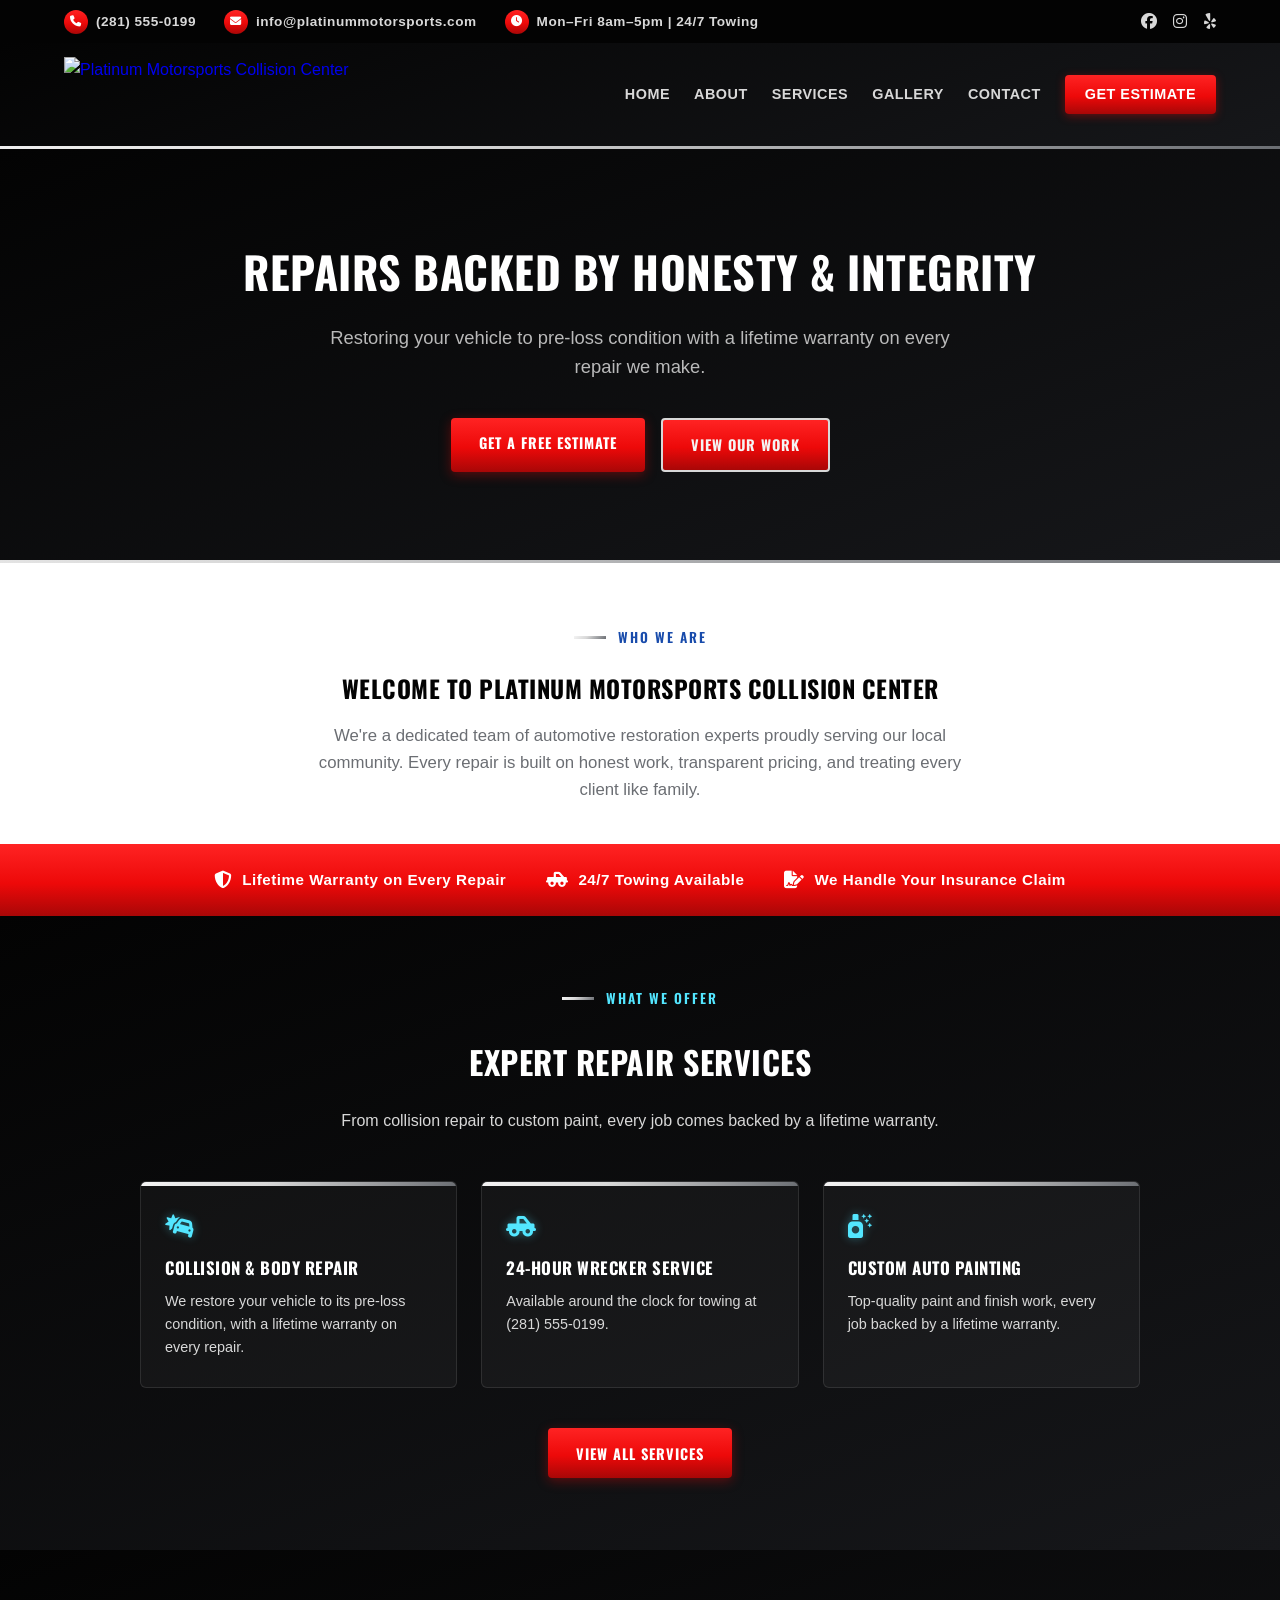
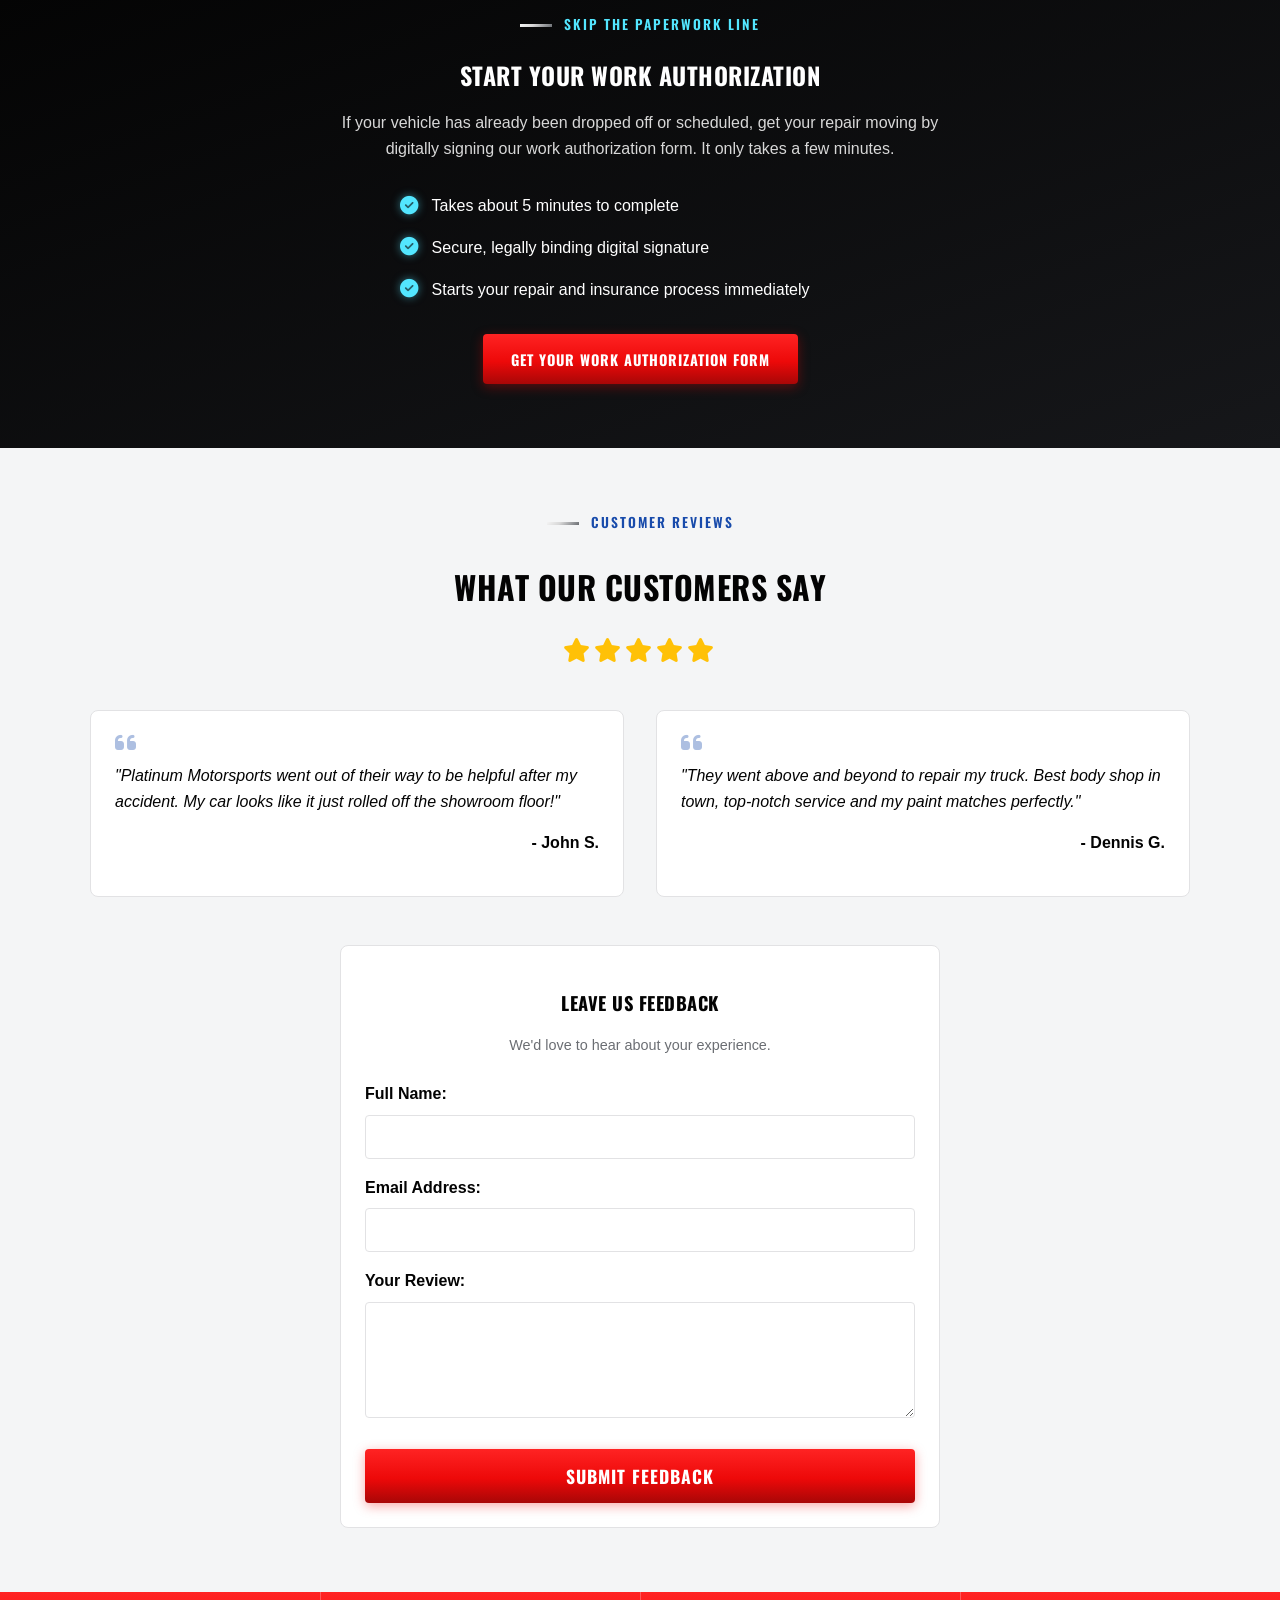
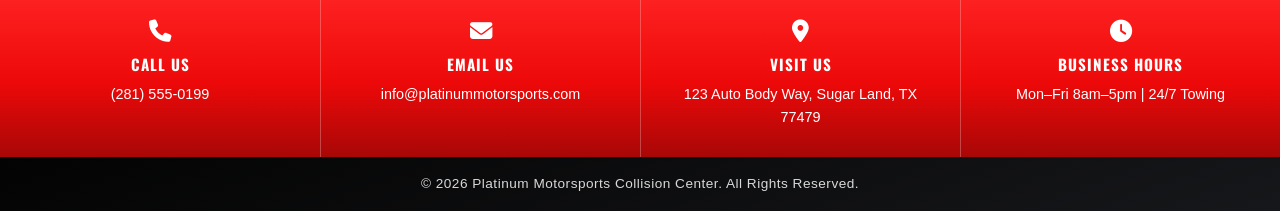
==== commit b41cdad3: "Add files via upload" ====
--- a/index.html
+++ b/index.html
@@ -22,13 +22,22 @@
 </head>
 <body>
 
-    <div class="top-bar">
-        <span class="top-bar-item"><i class="fa-solid fa-phone"></i> <a href="tel:2815550199">(281) 555-0199</a></span>
-        <span class="top-bar-item"><i class="fa-solid fa-envelope"></i> <a href="mailto:info@platinummotorsports.com">info@platinummotorsports.com</a></span>
-        <span class="top-bar-item"><i class="fa-solid fa-clock"></i> Mon–Fri 8am–5pm | 24/7 Towing</span>
+    <div class="info-bar">
+        <div class="info-bar-inner">
+            <div class="info-bar-contacts">
+                <span class="info-bar-item"><i class="fa-solid fa-phone"></i> <a href="tel:2815550199">(281) 555-0199</a></span>
+                <span class="info-bar-item"><i class="fa-solid fa-envelope"></i> <a href="mailto:info@platinummotorsports.com">info@platinummotorsports.com</a></span>
+                <span class="info-bar-item"><i class="fa-solid fa-clock"></i> Mon–Fri 8am–5pm | 24/7 Towing</span>
+            </div>
+            <div class="info-bar-socials">
+                <a href="#" aria-label="Facebook"><i class="fab fa-facebook"></i></a>
+                <a href="#" aria-label="Instagram"><i class="fab fa-instagram"></i></a>
+                <a href="#" aria-label="Yelp"><i class="fab fa-yelp"></i></a>
+            </div>
+        </div>
     </div>
 
-    <header>
+    <div class="nav-bar">
         <a href="index.html" class="brand">
             <img src="images/logo.png" alt="Platinum Motorsports Collision Center" class="brand-logo">
         </a>
@@ -41,7 +50,7 @@
             <a href="contact.html">Contact</a>
             <a href="contact.html#authorization" class="nav-cta">Get Estimate</a>
         </nav>
-    </header>
+    </div>
 
     <main>
         <section class="hero">
@@ -53,8 +62,20 @@
             </div>
         </section>
 
+        <section class="welcome-section">
+            <div class="eyebrow center">Who We Are</div>
+            <h2>Welcome to Platinum Motorsports Collision Center</h2>
+            <p class="lede">We're a dedicated team of automotive restoration experts proudly serving our local community. Every repair is built on honest work, transparent pricing, and treating every client like family.</p>
+        </section>
+
+        <div class="trust-bar">
+            <div class="trust-item"><i class="fa-solid fa-shield-halved"></i> Lifetime Warranty on Every Repair</div>
+            <div class="trust-item"><i class="fa-solid fa-truck-pickup"></i> 24/7 Towing Available</div>
+            <div class="trust-item"><i class="fa-solid fa-file-signature"></i> We Handle Your Insurance Claim</div>
+        </div>
+
         <section class="services-section">
-            <div class="eyebrow center">What We Offer</div>
+            <div class="eyebrow center on-dark">What We Offer</div>
             <h2>Expert Repair Services</h2>
             <p class="lede">From collision repair to custom paint, every job comes backed by a lifetime warranty.</p>
 
@@ -80,7 +101,7 @@
         </section>
 
         <section class="section-dark">
-            <div class="eyebrow center">Skip the Paperwork Line</div>
+            <div class="eyebrow center on-dark">Skip the Paperwork Line</div>
             <h2>Start Your Work Authorization</h2>
             <p class="lede">If your vehicle has already been dropped off or scheduled, get your repair moving by digitally signing our work authorization form. It only takes a few minutes.</p>
             <ul class="icon-list on-dark">
@@ -94,23 +115,26 @@
         <section class="reviews-section" id="reviews">
             <div class="eyebrow center">Customer Reviews</div>
             <h2>What Our Customers Say</h2>
+            <div class="stars" aria-label="5 out of 5 stars">
+                <i class="fa-solid fa-star"></i><i class="fa-solid fa-star"></i><i class="fa-solid fa-star"></i><i class="fa-solid fa-star"></i><i class="fa-solid fa-star"></i>
+            </div>
 
             <div class="grid">
                 <div class="card review-card">
                     <i class="fa-solid fa-quote-left"></i>
                     <p><em>"Platinum Motorsports went out of their way to be helpful after my accident. My car looks like it just rolled off the showroom floor!"</em></p>
-                    <p style="text-align: right; color: var(--jet);"><strong>- John S.</strong></p>
+                    <p style="text-align: right; color: var(--black);"><strong>- John S.</strong></p>
                 </div>
                 <div class="card review-card">
                     <i class="fa-solid fa-quote-left"></i>
                     <p><em>"They went above and beyond to repair my truck. Best body shop in town, top-notch service and my paint matches perfectly."</em></p>
-                    <p style="text-align: right; color: var(--jet);"><strong>- Dennis G.</strong></p>
+                    <p style="text-align: right; color: var(--black);"><strong>- Dennis G.</strong></p>
                 </div>
             </div>
 
             <div class="card feedback-card">
-                <h3 style="justify-content: center; color: var(--jet);">Leave Us Feedback</h3>
-                <p style="text-align: center; font-size: 0.9rem; color: var(--chrome-dark);">We'd love to hear about your experience.</p>
+                <h3 style="justify-content: center; color: var(--black);">Leave Us Feedback</h3>
+                <p style="text-align: center; font-size: 0.9rem; color: var(--chrome-lo);">We'd love to hear about your experience.</p>
 
                 <form action="https://formspree.io/f/YOUR_ENDPOINT_ID" method="POST" style="margin-top: 1.5rem;">
                     <input type="text" name="_gotcha" style="display:none" />
@@ -131,7 +155,7 @@
     </main>
 
     <footer class="site-footer">
-        <div class="footer-bar">
+        <div class="contact-bar">
             <div class="footer-item">
                 <i class="fa-solid fa-phone"></i>
                 <strong>Call Us</strong>
@@ -153,12 +177,7 @@
                 <span>Mon–Fri 8am–5pm | 24/7 Towing</span>
             </div>
         </div>
-        <div class="socials">
-            <a href="#" aria-label="Facebook"><i class="fab fa-facebook fa-lg"></i></a>
-            <a href="#" aria-label="Instagram"><i class="fab fa-instagram fa-lg"></i></a>
-            <a href="#" aria-label="Yelp"><i class="fab fa-yelp fa-lg"></i></a>
-        </div>
-        <p class="copyright">© 2026 Platinum Motorsports Collision Center. All Rights Reserved.</p>
+        <div class="copyright-bar">© 2026 Platinum Motorsports Collision Center. All Rights Reserved.</div>
     </footer>
 
     <script src="main.js"></script>
--- a/styles.css
+++ b/styles.css
@@ -1,20 +1,27 @@
 /* ========================================= */
-/* COLOR PALETTE — derived from the Platinum  */
-/* Motorsports Collision Center logo          */
+/* COLOR PALETTE — exact brand values         */
 /* ========================================= */
 :root {
-    --jet: #0D1013;         /* Logo backdrop black — header, footer, dark bands */
-    --charcoal: #1B1F24;    /* Body text / secondary dark surface */
-    --chrome: #9BA3AE;      /* Chrome mid-tone — borders, dividers */
-    --chrome-light: #E8EAED;/* Chrome highlight — gradient top, light dashes */
-    --chrome-dark: #5B6472; /* Chrome shadow — gradient base, muted text */
-    --blue: #4C6FE7;        /* "MOTORSPORTS" blue — labels, links, secondary icons */
-    --cyan: #26D6F2;        /* Crescent accent — glows, underlines, dark-section icons */
-    --red: #E31E24;         /* "COLLISION CENTER" red — primary CTA color */
-    --red-dark: #B5151A;    /* CTA hover state */
-    --fog: #F2F4F6;         /* Light alt-section surface */
-    --border: #DADFE5;      /* Borders & dividers */
-    --white: #FFFFFF;       /* Base canvas */
+    --black: #030303;
+    --silver: #D8D8D8;
+    --cyan: #53E6FF;
+    --blue: #184BAB;
+    --red: #ED0909;
+
+    /* Derived neutral scaffolding — gradient stops & light-mode surfaces */
+    --chrome-hi: #F4F4F4;
+    --chrome-mid: var(--silver);
+    --chrome-lo: #6B6E73;
+    --red-deep: #A80707;
+    --blue-deep: #0F3480;
+    --fog: #F4F5F6;
+    --border: #E2E2E4;
+    --white: #FFFFFF;
+    --gold: #FFC107;
+
+    --gradient-chrome: linear-gradient(135deg, var(--chrome-hi) 0%, var(--silver) 40%, var(--chrome-lo) 100%);
+    --gradient-red: linear-gradient(180deg, #FF2323 0%, var(--red) 55%, var(--red-deep) 100%);
+    --gradient-dark: linear-gradient(160deg, var(--black) 0%, #16171A 100%);
 }
 
 /* ========================================= */
@@ -25,7 +32,7 @@
 body {
     margin: 0;
     font-family: 'Helvetica Neue', Arial, sans-serif;
-    color: var(--charcoal);
+    color: var(--black);
     background-color: var(--white);
     line-height: 1.6;
     display: flex;
@@ -35,14 +42,13 @@
 
 h1, h2, h3 {
     font-family: 'Oswald', 'Helvetica Neue', Arial, sans-serif;
-    color: var(--jet);
+    color: var(--black);
     margin-bottom: 1rem;
     text-transform: uppercase;
     letter-spacing: 0.5px;
     font-weight: 700;
 }
 
-/* Small uppercase label that sits above a big heading */
 .eyebrow {
     display: flex;
     align-items: center;
@@ -55,28 +61,34 @@
     text-transform: uppercase;
     margin-bottom: 0.5rem;
 }
-.eyebrow::before { content: ""; display: inline-block; width: 32px; height: 3px; background-color: var(--cyan); }
+.eyebrow::before { content: ""; display: inline-block; width: 32px; height: 3px; background: var(--gradient-chrome); }
 .eyebrow.center { justify-content: center; }
-
-/* Icon-based top bar (phone / email / hours) */
-.top-bar {
-    background-color: var(--jet);
-    color: var(--white);
-    padding: 0.6rem 5%;
+.eyebrow.on-dark { color: var(--cyan); }
+
+/* ========================================= */
+/* HEADER — two-tier: info bar + nav bar      */
+/* ========================================= */
+.info-bar {
+    background-color: var(--black);
+    color: var(--silver);
+    padding: 0.55rem 5%;
     font-size: 0.85rem;
     font-weight: bold;
     letter-spacing: 0.5px;
-    display: flex;
-    justify-content: center;
+}
+.info-bar-inner {
+    display: flex;
     align-items: center;
-    gap: 2rem;
+    justify-content: space-between;
     flex-wrap: wrap;
-}
-.top-bar a { color: var(--white); text-decoration: none; }
-.top-bar a:hover { text-decoration: underline; text-underline-offset: 3px; }
-.top-bar .top-bar-item { display: flex; align-items: center; gap: 0.5rem; white-space: nowrap; }
-.top-bar .top-bar-item i {
-    background-color: var(--red);
+    gap: 0.6rem 2rem;
+}
+.info-bar-contacts { display: flex; align-items: center; gap: 1.75rem; flex-wrap: wrap; }
+.info-bar a { color: var(--silver); text-decoration: none; }
+.info-bar a:hover { color: var(--cyan); }
+.info-bar-item { display: flex; align-items: center; gap: 0.5rem; white-space: nowrap; }
+.info-bar-item i {
+    background: var(--gradient-red);
     color: var(--white);
     width: 1.5rem;
     height: 1.5rem;
@@ -87,15 +99,22 @@
     font-size: 0.7rem;
     flex-shrink: 0;
 }
+.info-bar-socials { display: flex; align-items: center; gap: 1rem; }
+.info-bar-socials a { font-size: 1rem; }
+.info-bar-socials a:hover { text-shadow: 0 0 8px var(--cyan); }
 
 @media (max-width: 640px) {
-    .top-bar { gap: 0.75rem 1.25rem; font-size: 0.78rem; }
-}
-
-header {
-    background-color: var(--jet);
-    color: var(--white);
-    padding: 1rem 5%;
+    .info-bar { font-size: 0.75rem; }
+    .info-bar-contacts { gap: 0.9rem 1.25rem; }
+}
+@media (max-width: 480px) {
+    .info-bar-socials { display: none; }
+}
+
+.nav-bar {
+    background: var(--gradient-dark);
+    color: var(--white);
+    padding: 0.85rem 5%;
     display: flex;
     flex-wrap: wrap;
     justify-content: space-between;
@@ -103,10 +122,10 @@
     position: sticky;
     top: 0;
     z-index: 1000;
-    border-bottom: 3px solid var(--red);
-}
-
-/* Brand — the client's actual logo artwork (transparent PNG) */
+    border-bottom: 3px solid transparent;
+    border-image: var(--gradient-chrome) 1;
+}
+
 .brand { display: flex; align-items: center; text-decoration: none; transition: opacity 0.3s ease; }
 .brand:hover { opacity: 0.85; }
 .brand-logo { height: clamp(40px, 4vw + 24px, 76px); width: auto; display: block; }
@@ -115,27 +134,28 @@
 
 nav { display: flex; align-items: center; }
 nav a {
-    color: var(--white);
+    color: var(--silver);
     text-decoration: none;
     margin-left: 1.5rem;
     font-weight: bold;
     font-size: 0.9rem;
     letter-spacing: 0.5px;
     text-transform: uppercase;
-    transition: color 0.3s ease;
-}
-nav a:hover { color: var(--cyan); text-decoration: underline; text-underline-offset: 3px; }
+    transition: color 0.3s ease, text-shadow 0.3s ease;
+}
+nav a:hover { color: var(--cyan); text-shadow: 0 0 10px rgba(83, 230, 255, 0.5); }
 
 .nav-cta {
     margin-left: 1.5rem;
-    background-color: var(--red);
+    background: var(--gradient-red) !important;
     color: var(--white) !important;
     padding: 0.5rem 1.25rem;
     border-radius: 4px;
-    transition: background-color 0.3s ease;
+    box-shadow: 0 2px 10px rgba(237, 9, 9, 0.4);
     text-decoration: none !important;
-}
-.nav-cta:hover { background-color: var(--red-dark); color: var(--white) !important; text-decoration: none !important; }
+    text-shadow: none !important;
+}
+.nav-cta:hover { filter: brightness(1.1); color: var(--white) !important; }
 
 @media (max-width: 768px) {
     .hamburger { display: block; }
@@ -143,7 +163,7 @@
         display: none;
         flex-direction: column;
         width: 100%;
-        background-color: var(--jet);
+        background: var(--gradient-dark);
         padding-bottom: 1rem;
     }
     nav.active { display: flex; }
@@ -153,8 +173,11 @@
 
 main { flex: 1; }
 
+/* ========================================= */
+/* BUTTONS                                    */
+/* ========================================= */
 .btn {
-    background-color: var(--red);
+    background: var(--gradient-red);
     color: var(--white);
     padding: 0.85rem 1.75rem;
     text-decoration: none;
@@ -166,55 +189,65 @@
     border: none;
     cursor: pointer;
     border-radius: 4px;
-    transition: background-color 0.3s ease;
+    box-shadow: 0 3px 12px rgba(237, 9, 9, 0.35);
+    transition: filter 0.25s ease, transform 0.15s ease;
     display: inline-block;
 }
-.btn:hover { background-color: var(--red-dark); }
+.btn:hover { filter: brightness(1.08); transform: translateY(-1px); }
+.btn:active { transform: translateY(0); filter: brightness(0.95); }
 
 .btn-outline {
     background-color: transparent;
-    color: var(--white);
-    border: 2px solid var(--chrome-light);
-}
-.btn-outline:hover { background-color: var(--chrome-light); color: var(--jet); }
-
-/* ========================================= */
-/* FOOTER — icon info bar + copyright strip   */
-/* ========================================= */
-.footer-bar {
-    background-color: var(--charcoal);
+    color: var(--chrome-hi);
+    border: 2px solid var(--silver);
+    box-shadow: none;
+}
+.btn-outline:hover {
+    background: var(--gradient-chrome);
+    color: var(--black);
+    border-color: transparent;
+    filter: none;
+    transform: translateY(-1px);
+}
+
+/* ========================================= */
+/* FOOTER — red-gradient info bar + black bar */
+/* ========================================= */
+.contact-bar {
+    background: var(--gradient-red);
     color: var(--white);
     display: grid;
     grid-template-columns: repeat(auto-fit, minmax(220px, 1fr));
     text-align: center;
 }
-.footer-bar .footer-item {
+.contact-bar .footer-item {
     padding: 1.75rem 1.5rem;
     display: flex;
     flex-direction: column;
     align-items: center;
     gap: 0.4rem;
-    border-left: 1px solid rgba(255,255,255,0.15);
-}
-.footer-bar .footer-item:first-child { border-left: none; }
-.footer-bar .footer-item i { font-size: 1.4rem; color: var(--cyan); margin-bottom: 0.25rem; }
-.footer-bar .footer-item strong { font-family: 'Oswald', sans-serif; letter-spacing: 1px; text-transform: uppercase; font-size: 0.95rem; }
-.footer-bar .footer-item span, .footer-bar .footer-item a { color: var(--white); text-decoration: none; font-size: 0.9rem; }
-.footer-bar .footer-item a:hover { text-decoration: underline; text-underline-offset: 3px; }
+    border-left: 1px solid rgba(255,255,255,0.25);
+}
+.contact-bar .footer-item:first-child { border-left: none; }
+.contact-bar .footer-item i { font-size: 1.4rem; color: var(--white); margin-bottom: 0.25rem; }
+.contact-bar .footer-item strong { font-family: 'Oswald', sans-serif; letter-spacing: 1px; text-transform: uppercase; font-size: 0.95rem; }
+.contact-bar .footer-item span, .contact-bar .footer-item a { color: var(--white); text-decoration: none; font-size: 0.9rem; }
+.contact-bar .footer-item a:hover { text-decoration: underline; text-underline-offset: 3px; }
 
 @media (max-width: 640px) {
-    .footer-bar .footer-item { border-left: none; border-top: 1px solid rgba(255,255,255,0.15); }
-    .footer-bar .footer-item:first-child { border-top: none; }
-}
-
-footer.site-footer {
-    margin-top: auto;
-    background-color: var(--jet);
-}
-footer.site-footer .socials { padding-top: 1.5rem; text-align: center; }
-footer.site-footer .socials a { color: var(--white); text-decoration: none; margin: 0 15px; font-size: 1.1rem; transition: color 0.3s ease; }
-footer.site-footer .socials a:hover { color: var(--cyan); }
-footer.site-footer .copyright { color: var(--white); text-align: center; padding: 1rem 5% 1.5rem; font-size: 0.85rem; opacity: 0.85; }
+    .contact-bar .footer-item { border-left: none; border-top: 1px solid rgba(255,255,255,0.25); }
+    .contact-bar .footer-item:first-child { border-top: none; }
+}
+
+footer.site-footer { margin-top: auto; }
+footer.site-footer .copyright-bar {
+    background: var(--gradient-dark);
+    color: var(--silver);
+    text-align: center;
+    padding: 1rem 5%;
+    font-size: 0.85rem;
+    letter-spacing: 0.5px;
+}
 
 /* ========================================= */
 /* PAGE CONTENT CONTAINER (About/Services/Gallery/Contact) */
@@ -226,7 +259,7 @@
     padding: 3rem;
     background-color: var(--white);
     border-radius: 8px;
-    box-shadow: 0 4px 15px rgba(13, 16, 19, 0.08);
+    box-shadow: 0 4px 15px rgba(3, 3, 3, 0.1);
     box-sizing: border-box;
     border: 1px solid var(--border);
 }
@@ -235,7 +268,6 @@
     .page-container { width: 95%; padding: 1.5rem; margin: 2rem auto; }
 }
 
-/* Generic two-up grid + card, used on Reviews, Contact & Services */
 .grid {
     display: grid;
     grid-template-columns: repeat(auto-fit, minmax(280px, 1fr));
@@ -250,70 +282,99 @@
 .card h3 { display: flex; align-items: center; gap: 0.6rem; font-size: 1.15rem; }
 .card h3 i { color: var(--blue); }
 
-/* Icon bullet list — used on About page and dark CTA sections */
 .icon-list { list-style: none; margin: 1.5rem 0 0; padding: 0; }
 .icon-list li { display: flex; align-items: flex-start; gap: 0.85rem; margin-bottom: 1rem; }
 .icon-list li i { color: var(--blue); font-size: 1.15rem; margin-top: 0.2rem; flex-shrink: 0; }
-.icon-list.on-dark li i { color: var(--cyan); }
-
-/* ========================================= */
-/* HOME PAGE                                  */
+.icon-list.on-dark li i { color: var(--cyan); text-shadow: 0 0 8px rgba(83, 230, 255, 0.5); }
+
+/* ========================================= */
+/* HOME — HERO (no photo, metallic/gradient)  */
 /* ========================================= */
 .hero {
-    background-color: var(--jet);
-    color: var(--white);
-    text-align: center;
-    padding: 5rem 2rem;
+    background: var(--gradient-dark);
+    color: var(--white);
+    text-align: center;
+    padding: 5.5rem 2rem;
+    position: relative;
+    border-bottom: 3px solid transparent;
+    border-image: var(--gradient-chrome) 1;
 }
 .hero h2 { color: var(--white); font-size: 2.75rem; margin-top: 0; margin-bottom: 1rem; }
-.hero p { font-size: 1.15rem; max-width: 640px; margin: 0 auto; opacity: 0.9; }
+.hero p { font-size: 1.15rem; max-width: 640px; margin: 0 auto; opacity: 0.85; color: var(--silver); }
 .hero .hero-actions { margin-top: 2.25rem; display: flex; gap: 1rem; justify-content: center; flex-wrap: wrap; }
 
-.services-section { padding: 4rem 5%; text-align: center; background-color: var(--white); }
-.services-section h2 { font-size: 2rem; margin-bottom: 1.25rem; }
-.services-section .lede { max-width: 640px; margin: 0 auto 3rem; color: var(--chrome-dark); }
-
-/* Compact teaser tiles (Home) linking out to the full Services page */
+/* Welcome strip */
+.welcome-section { padding: 4rem 5% 0; text-align: center; }
+.welcome-section .lede { max-width: 680px; margin: 0 auto; color: var(--chrome-lo); font-size: 1.05rem; }
+
+/* Red-gradient trust-bullet bar */
+.trust-bar {
+    background: var(--gradient-red);
+    color: var(--white);
+    margin-top: 2.5rem;
+    padding: 1.5rem 5%;
+    display: flex;
+    justify-content: center;
+    gap: 2.5rem;
+    flex-wrap: wrap;
+    text-align: left;
+}
+.trust-bar .trust-item { display: flex; align-items: center; gap: 0.6rem; font-weight: bold; letter-spacing: 0.5px; font-size: 0.95rem; }
+.trust-bar .trust-item i { font-size: 1.1rem; }
+
+/* Dark services teaser band */
+.services-section {
+    padding: 4.5rem 5%;
+    text-align: center;
+    background: var(--gradient-dark);
+    color: var(--white);
+}
+.services-section h2 { color: var(--white); font-size: 2rem; margin-bottom: 1.25rem; }
+.services-section .lede { max-width: 640px; margin: 0 auto 3rem; color: var(--silver); }
+
 .teaser-grid { display: grid; grid-template-columns: repeat(auto-fit, minmax(220px, 1fr)); gap: 1.5rem; max-width: 1000px; margin: 0 auto 2.5rem; }
 .teaser-tile {
+    position: relative;
+    background: rgba(255, 255, 255, 0.04);
+    border: 1px solid rgba(255, 255, 255, 0.1);
+    border-radius: 6px;
+    padding: 2rem 1.5rem 1.75rem;
+    text-align: left;
+    overflow: hidden;
+    transition: transform 0.25s ease, background 0.25s ease;
+}
+.teaser-tile::before { content: ""; position: absolute; top: 0; left: 0; right: 0; height: 4px; background: var(--gradient-chrome); }
+.teaser-tile:hover { transform: translateY(-3px); background: rgba(255, 255, 255, 0.07); }
+.teaser-tile i { font-size: 1.5rem; color: var(--cyan); margin-bottom: 0.75rem; display: block; text-shadow: 0 0 10px rgba(83, 230, 255, 0.4); }
+.teaser-tile h3 { font-size: 1.05rem; margin-bottom: 0.5rem; color: var(--white); }
+.teaser-tile p { font-size: 0.9rem; color: var(--silver); margin: 0; }
+
+/* Framed photo/placeholder card with bottom label bar — Services page */
+.services-grid { display: grid; grid-template-columns: repeat(auto-fit, minmax(280px, 1fr)); gap: 2rem; max-width: 1200px; margin: 0 auto 3rem; }
+
+.service-card {
+    position: relative;
     background-color: var(--white);
     border: 1px solid var(--border);
-    border-top: 3px solid var(--red);
-    border-radius: 6px;
-    padding: 1.75rem 1.5rem;
-    text-align: left;
-    transition: transform 0.25s ease, box-shadow 0.25s ease;
-}
-.teaser-tile:hover { transform: translateY(-3px); box-shadow: 0 8px 20px rgba(13, 16, 19, 0.1); }
-.teaser-tile i { font-size: 1.5rem; color: var(--blue); margin-bottom: 0.75rem; display: block; }
-.teaser-tile h3 { font-size: 1.05rem; margin-bottom: 0.5rem; }
-.teaser-tile p { font-size: 0.9rem; color: var(--charcoal); margin: 0; }
-
-/* Framed photo card with bottom label bar — used on Services page */
-.services-grid { display: grid; grid-template-columns: repeat(auto-fit, minmax(280px, 1fr)); gap: 2rem; max-width: 1200px; margin: 0 auto 3rem; }
-
-.service-card {
-    background-color: var(--white);
-    border: 1px solid var(--border);
-    border-top: 4px solid var(--red);
     border-radius: 6px;
     overflow: hidden;
     text-align: left;
-    box-shadow: 0 4px 10px rgba(13, 16, 19, 0.06);
+    box-shadow: 0 4px 10px rgba(3, 3, 3, 0.08);
     display: flex;
     flex-direction: column;
 }
+.service-card::before { content: ""; position: absolute; top: 0; left: 0; right: 0; height: 4px; background: var(--gradient-chrome); z-index: 1; }
 .service-card .card-media { position: relative; height: 200px; overflow: hidden; }
 .service-card .card-media img { width: 100%; height: 100%; object-fit: cover; display: block; }
 .service-card .card-media .img-placeholder {
     width: 100%; height: 100%;
     display: flex; align-items: center; justify-content: center;
-    background-color: var(--fog); color: var(--chrome-dark); font-style: italic; font-size: 0.85rem; text-align: center; padding: 1rem;
-    border: 2px dashed var(--chrome);
+    background: linear-gradient(160deg, var(--fog), var(--border));
+    color: var(--chrome-lo); font-style: italic; font-size: 0.85rem; text-align: center; padding: 1rem;
 }
 .service-card .label-bar {
     background-color: var(--white);
-    color: var(--jet);
+    color: var(--black);
     border-top: 1px solid var(--border);
     text-align: center;
     padding: 0.6rem 0.75rem;
@@ -324,25 +385,25 @@
     font-size: 0.95rem;
 }
 .service-card .card-body { padding: 1.25rem 1.5rem 1.5rem; display: flex; flex-direction: column; flex: 1; }
-.service-card .card-body p { font-size: 0.95rem; color: var(--charcoal); flex: 1; }
+.service-card .card-body p { font-size: 0.95rem; color: var(--black); flex: 1; }
 
 /* Dark accent section (Work Authorization CTA) */
 .section-dark {
-    background-color: var(--jet);
+    background: var(--gradient-dark);
     color: var(--white);
     padding: 4rem 5%;
     text-align: center;
 }
 .section-dark h2 { color: var(--white); }
-.section-dark p.lede { max-width: 640px; margin: 0 auto 2rem; opacity: 0.9; }
+.section-dark p.lede { max-width: 640px; margin: 0 auto 2rem; color: var(--silver); }
 .section-dark .icon-list { max-width: 480px; margin: 0 auto 2rem; text-align: left; }
 
 /* Reviews section (merged onto Home) */
 .reviews-section { padding: 4rem 5%; text-align: center; background-color: var(--fog); }
-.reviews-section h2 { font-size: 2rem; margin-bottom: 3rem; }
+.reviews-section h2 { font-size: 2rem; margin-bottom: 1.25rem; }
+.reviews-section .stars { margin-bottom: 2.5rem; font-size: 1.5rem; letter-spacing: 0.25rem; color: var(--gold); }
 .reviews-section .grid { max-width: 1100px; margin: 0 auto 3rem; text-align: left; }
 
-/* Feedback/contact form card — used on Home (reviews) and Contact */
 .feedback-card { max-width: 600px; margin: 0 auto; text-align: left; }
 
 /* ========================================= */
@@ -350,44 +411,47 @@
 /* ========================================= */
 .about-grid { display: grid; grid-template-columns: 1fr 1fr; gap: 3rem; align-items: center; }
 .about-image {
-    background-color: var(--fog);
+    position: relative;
+    background: linear-gradient(160deg, var(--fog), var(--border));
     height: 400px;
     display: flex;
     align-items: center;
     justify-content: center;
-    color: var(--chrome-dark);
+    color: var(--chrome-lo);
     font-style: italic;
     border-radius: 8px;
-    border: 2px dashed var(--chrome);
     text-align: center;
     padding: 1.5rem;
-}
+    overflow: hidden;
+}
+.about-image::before { content: ""; position: absolute; top: 0; left: 0; right: 0; height: 4px; background: var(--gradient-chrome); }
 @media (max-width: 768px) { .about-grid { grid-template-columns: 1fr; } }
 
 /* ========================================= */
 /* SERVICES PAGE — insurance banner           */
 /* ========================================= */
 .insurance-banner {
-    background-color: var(--fog);
+    background: linear-gradient(160deg, var(--white), var(--fog));
     border: 1px solid var(--border);
     border-radius: 8px;
     padding: 2.5rem 2rem;
     text-align: center;
 }
-.insurance-banner p.lede { max-width: 600px; margin: 0 auto; color: var(--chrome-dark); }
+.insurance-banner p.lede { max-width: 600px; margin: 0 auto; color: var(--chrome-lo); }
 .insurance-chips { display: flex; flex-wrap: wrap; gap: 0.75rem; justify-content: center; margin-top: 1.75rem; }
 .insurance-chip {
-    background-color: var(--white);
-    border: 1px solid var(--border);
-    color: var(--charcoal);
+    background: linear-gradient(180deg, var(--white), var(--fog));
+    border: 1px solid var(--border);
+    color: var(--black);
     font-family: 'Oswald', sans-serif;
     font-weight: 600;
     letter-spacing: 0.5px;
     font-size: 0.85rem;
     padding: 0.6rem 1.25rem;
     border-radius: 999px;
-}
-.insurance-banner p.note { margin-top: 1.75rem; margin-bottom: 0; font-size: 0.85rem; color: var(--chrome-dark); }
+    box-shadow: 0 1px 3px rgba(3, 3, 3, 0.06);
+}
+.insurance-banner p.note { margin-top: 1.75rem; margin-bottom: 0; font-size: 0.85rem; color: var(--chrome-lo); }
 
 /* ========================================= */
 /* GALLERY PAGE                               */
@@ -398,14 +462,14 @@
     margin: auto;
     border-radius: 8px;
     overflow: hidden;
-    box-shadow: 0 4px 10px rgba(13, 16, 19, 0.12);
+    box-shadow: 0 4px 10px rgba(3, 3, 3, 0.15);
     border: 1px solid var(--border);
 }
 
 .slide { display: none; width: 100%; }
 .slide img { width: 100%; height: auto; display: block; }
 .slide .slide-caption {
-    background-color: var(--jet);
+    background: var(--gradient-dark);
     color: var(--white);
     text-align: center;
     padding: 0.75rem;
@@ -414,7 +478,8 @@
     letter-spacing: 1px;
     text-transform: uppercase;
     font-size: 0.9rem;
-    border-top: 2px solid var(--red);
+    border-top: 3px solid transparent;
+    border-image: var(--gradient-chrome) 1;
 }
 
 .fade { animation-name: fade; animation-duration: 1.5s; }
@@ -424,14 +489,14 @@
 /* REVIEWS (on Home)                          */
 /* ========================================= */
 .review-card { position: relative; padding-top: 2.25rem; }
-.review-card i.fa-quote-left { position: absolute; top: 1.25rem; left: 1.5rem; color: var(--cyan); opacity: 0.45; font-size: 1.5rem; }
+.review-card i.fa-quote-left { position: absolute; top: 1.25rem; left: 1.5rem; color: var(--blue); opacity: 0.35; font-size: 1.5rem; }
 
 /* ========================================= */
 /* CONTACT PAGE — message form + Work Authorization */
 /* ========================================= */
 .auth-section { margin-top: 4rem; padding-top: 3rem; border-top: 1px solid var(--border); }
 .auth-header { text-align: center; margin-bottom: 2rem; }
-.auth-header p { color: var(--chrome-dark); font-size: 0.95rem; max-width: 600px; margin: 0.5rem auto 0; }
+.auth-header p { color: var(--chrome-lo); font-size: 0.95rem; max-width: 600px; margin: 0.5rem auto 0; }
 
 .form-embed-wrapper {
     width: 100%;
@@ -452,4 +517,4 @@
     font-family: inherit;
     font-size: 1rem;
 }
-.form-input:focus { outline: none; border-color: var(--cyan); box-shadow: 0 0 0 3px rgba(38, 214, 242, 0.2); }
+.form-input:focus { outline: none; border-color: var(--cyan); box-shadow: 0 0 0 3px rgba(83, 230, 255, 0.25); }
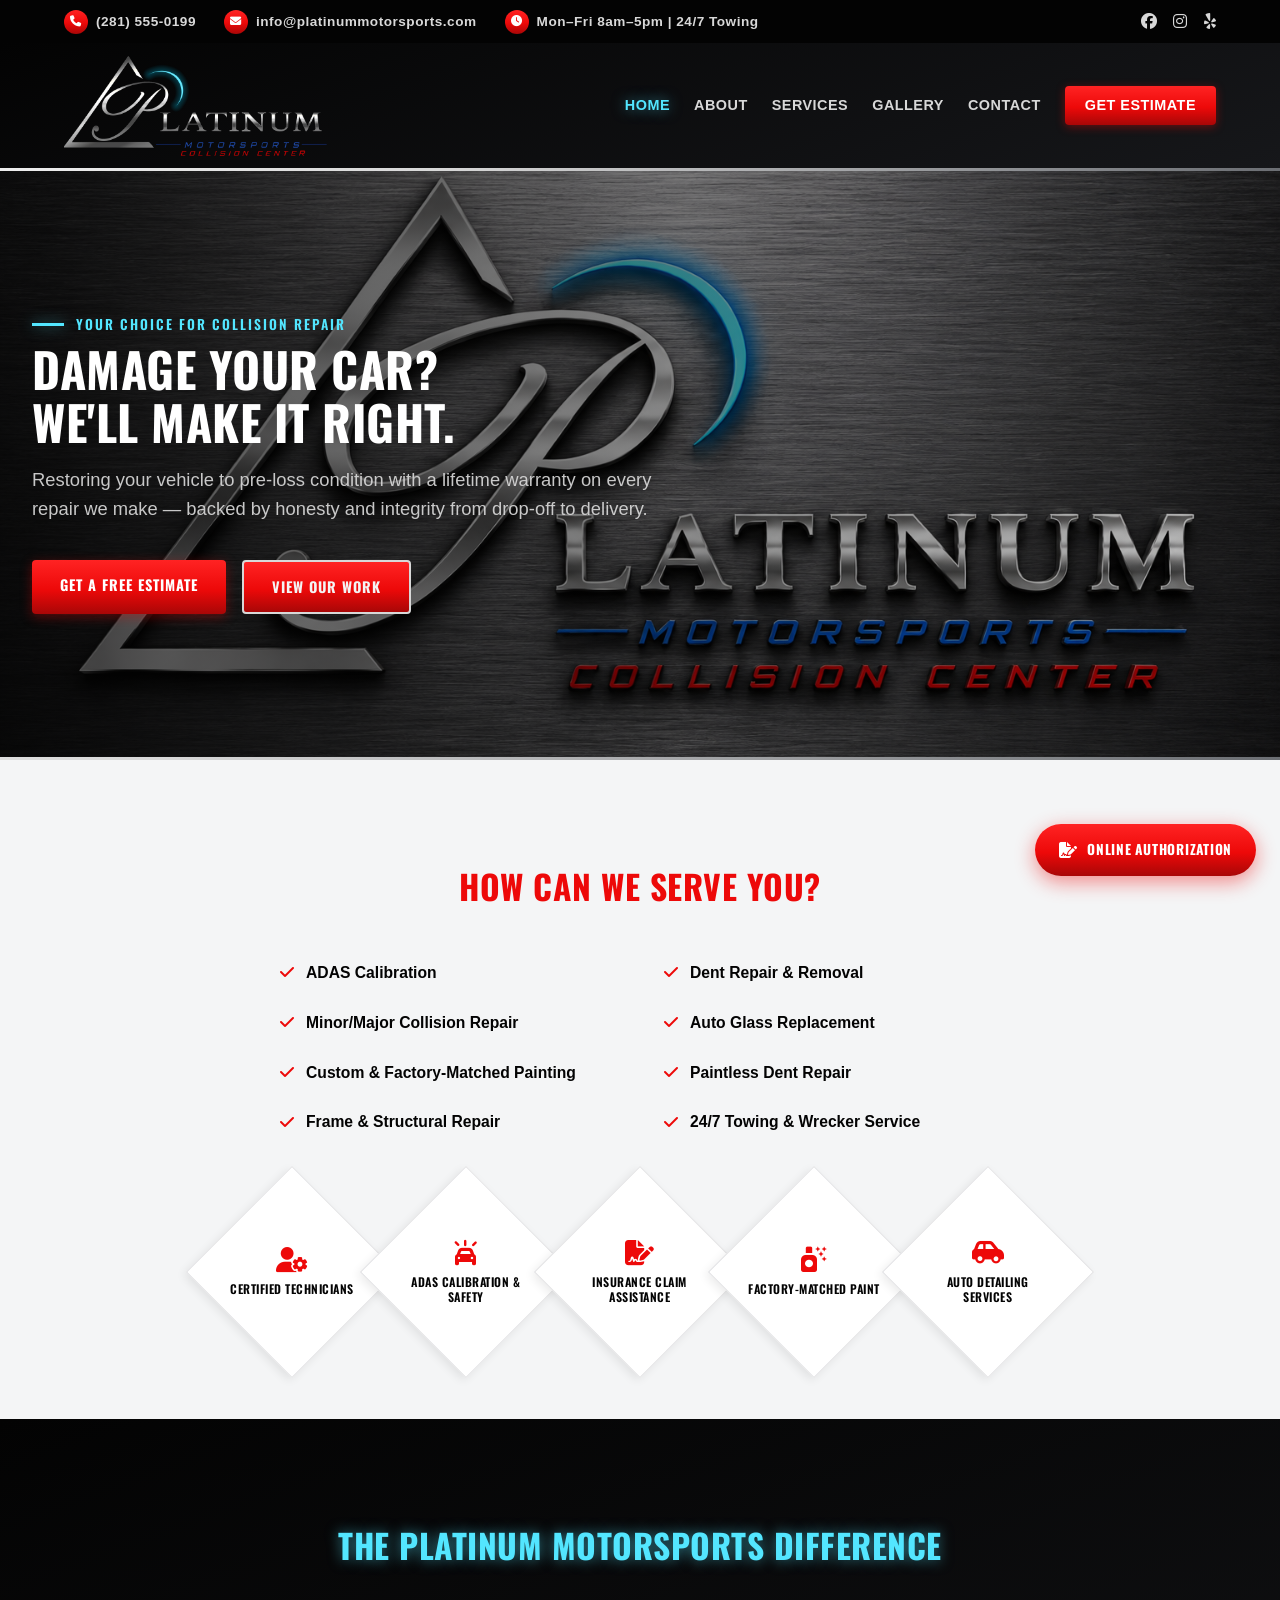
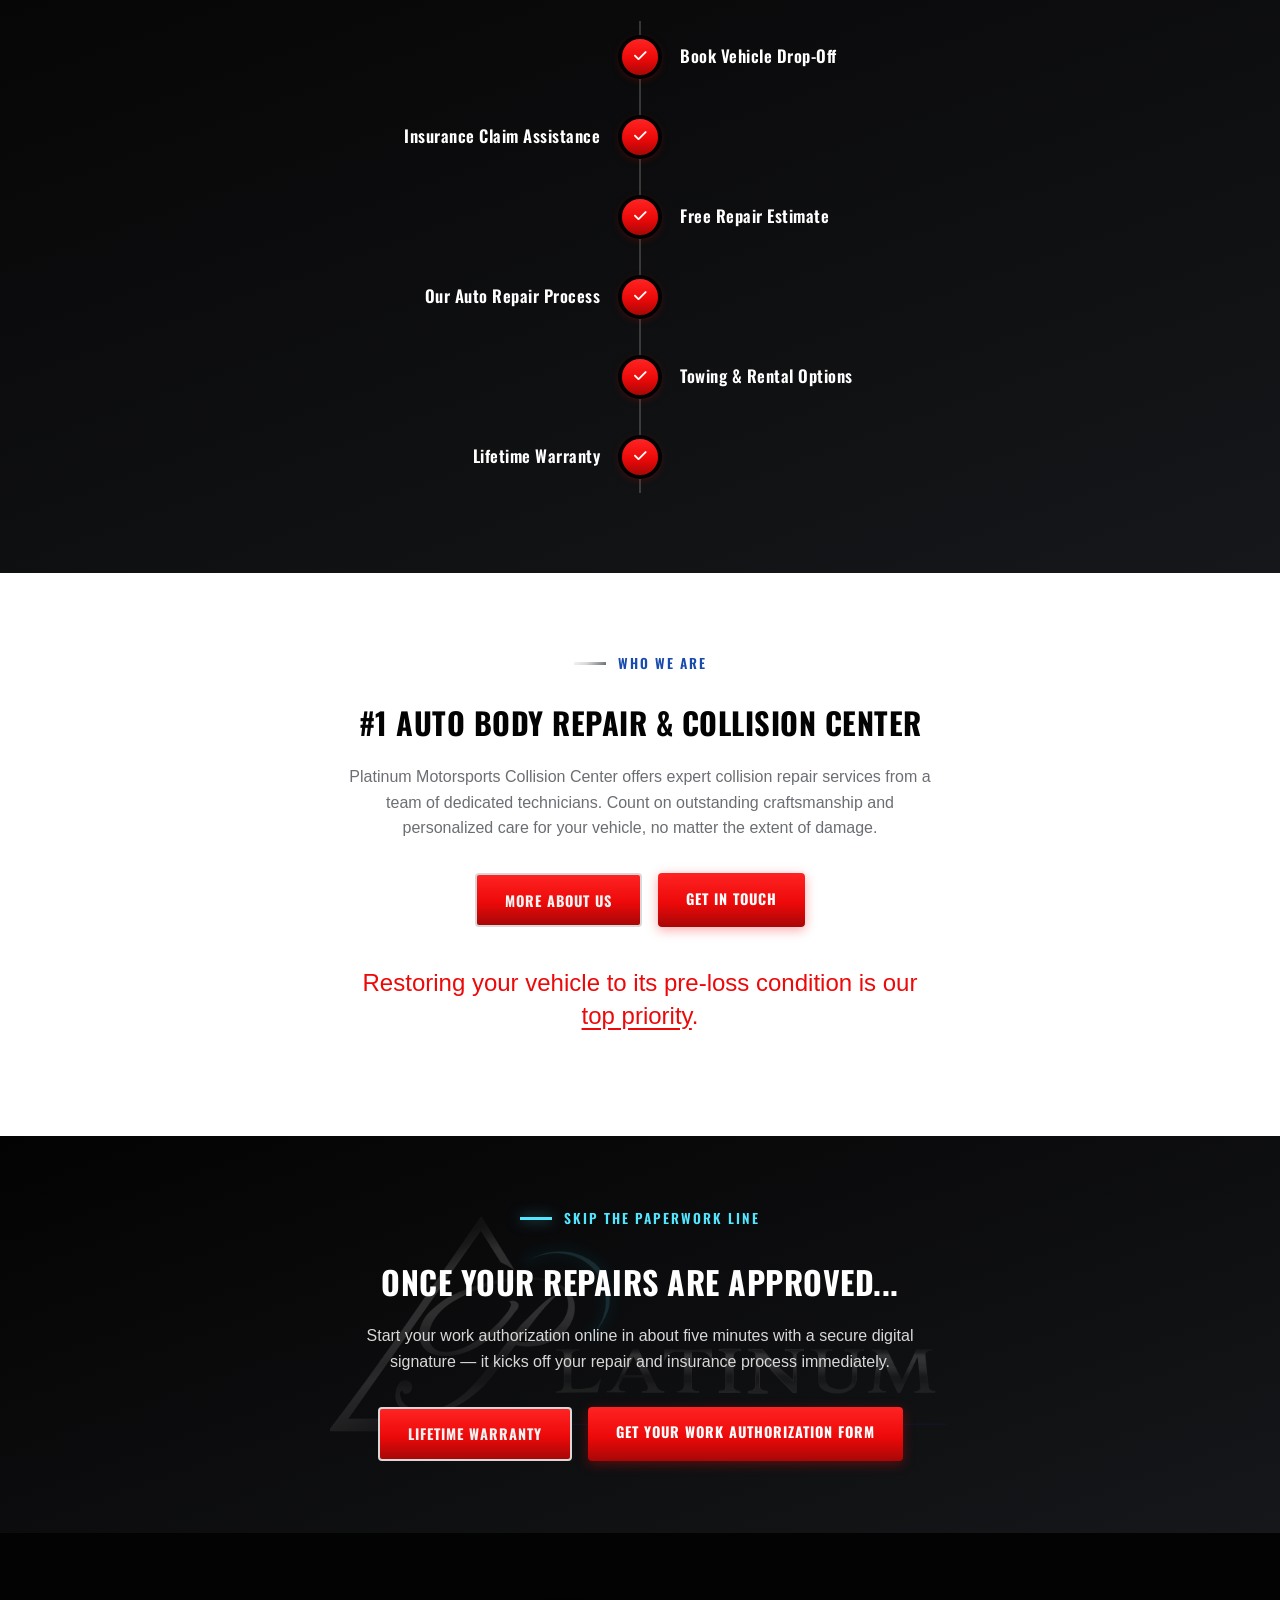
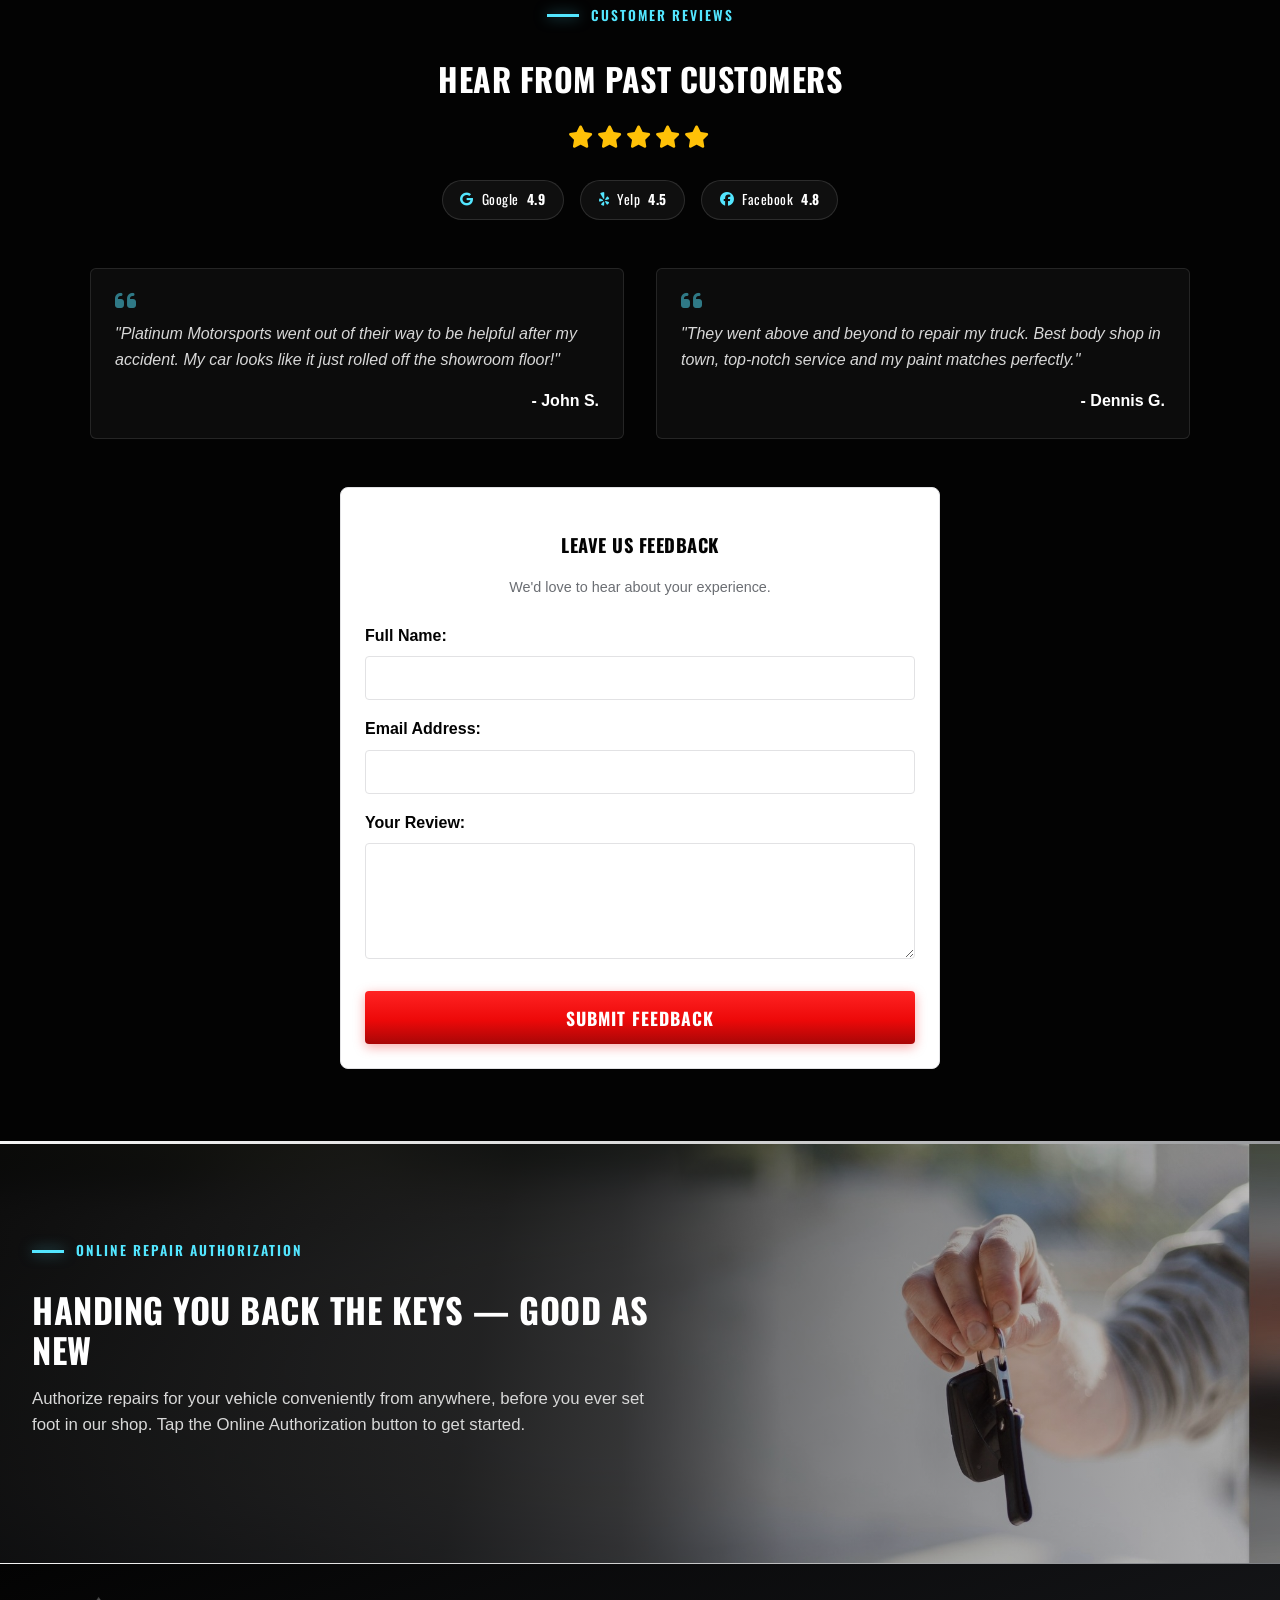
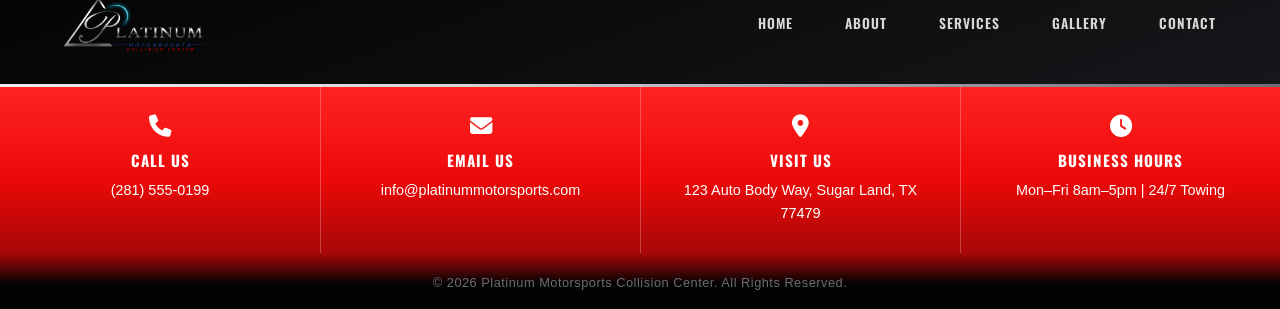
==== commit 01711c5a: "Add files via upload" ====
--- a/index.html
+++ b/index.html
@@ -43,7 +43,7 @@
         </a>
         <div class="hamburger" onclick="toggleMenu()">☰</div>
         <nav id="nav-menu">
-            <a href="index.html">Home</a>
+            <a href="index.html" class="active">Home</a>
             <a href="about.html">About</a>
             <a href="services.html">Services</a>
             <a href="gallery.html">Gallery</a>
@@ -54,86 +54,127 @@
 
     <main>
         <section class="hero">
-            <h2>Repairs Backed by Honesty & Integrity</h2>
-            <p>Restoring your vehicle to pre-loss condition with a lifetime warranty on every repair we make.</p>
-            <div class="hero-actions">
-                <a href="contact.html#authorization" class="btn">Get a Free Estimate</a>
-                <a href="gallery.html" class="btn btn-outline">View Our Work</a>
-            </div>
-        </section>
-
-        <section class="welcome-section">
+            <div class="hero-inner">
+                <div class="eyebrow">Your Choice For Collision Repair</div>
+                <h1>Damage Your Car?<br>We'll Make It Right.</h1>
+                <p class="lede">Restoring your vehicle to pre-loss condition with a lifetime warranty on every repair we make — backed by honesty and integrity from drop-off to delivery.</p>
+                <div class="hero-actions">
+                    <a href="contact.html#authorization" class="btn">Get a Free Estimate</a>
+                    <a href="gallery.html" class="btn btn-outline">View Our Work</a>
+                </div>
+            </div>
+        </section>
+
+        <section class="serve-section">
+            <h2>How Can We Serve You?</h2>
+            <div class="check-columns">
+                <div class="check-item"><i class="fa-solid fa-check"></i> ADAS Calibration</div>
+                <div class="check-item"><i class="fa-solid fa-check"></i> Dent Repair &amp; Removal</div>
+                <div class="check-item"><i class="fa-solid fa-check"></i> Minor/Major Collision Repair</div>
+                <div class="check-item"><i class="fa-solid fa-check"></i> Auto Glass Replacement</div>
+                <div class="check-item"><i class="fa-solid fa-check"></i> Custom &amp; Factory-Matched Painting</div>
+                <div class="check-item"><i class="fa-solid fa-check"></i> Paintless Dent Repair</div>
+                <div class="check-item"><i class="fa-solid fa-check"></i> Frame &amp; Structural Repair</div>
+                <div class="check-item"><i class="fa-solid fa-check"></i> 24/7 Towing &amp; Wrecker Service</div>
+            </div>
+
+            <div class="diamond-row">
+                <div class="diamond-wrap">
+                    <div class="diamond"><div class="diamond-content"><i class="fa-solid fa-user-gear"></i><span>Certified Technicians</span></div></div>
+                </div>
+                <div class="diamond-wrap">
+                    <div class="diamond"><div class="diamond-content"><i class="fa-solid fa-car-on"></i><span>ADAS Calibration &amp; Safety</span></div></div>
+                </div>
+                <div class="diamond-wrap">
+                    <div class="diamond"><div class="diamond-content"><i class="fa-solid fa-file-signature"></i><span>Insurance Claim Assistance</span></div></div>
+                </div>
+                <div class="diamond-wrap">
+                    <div class="diamond"><div class="diamond-content"><i class="fa-solid fa-spray-can-sparkles"></i><span>Factory-Matched Paint</span></div></div>
+                </div>
+                <div class="diamond-wrap">
+                    <div class="diamond"><div class="diamond-content"><i class="fa-solid fa-car-side"></i><span>Auto Detailing Services</span></div></div>
+                </div>
+            </div>
+        </section>
+
+        <section class="difference-section">
+            <h2>The Platinum Motorsports Difference</h2>
+            <div class="timeline">
+                <div class="timeline-item right">
+                    <div class="timeline-dot"><i class="fa-solid fa-check"></i></div>
+                    <div class="timeline-label">Book Vehicle Drop-Off</div>
+                </div>
+                <div class="timeline-item left">
+                    <div class="timeline-dot"><i class="fa-solid fa-check"></i></div>
+                    <div class="timeline-label">Insurance Claim Assistance</div>
+                </div>
+                <div class="timeline-item right">
+                    <div class="timeline-dot"><i class="fa-solid fa-check"></i></div>
+                    <div class="timeline-label">Free Repair Estimate</div>
+                </div>
+                <div class="timeline-item left">
+                    <div class="timeline-dot"><i class="fa-solid fa-check"></i></div>
+                    <div class="timeline-label">Our Auto Repair Process</div>
+                </div>
+                <div class="timeline-item right">
+                    <div class="timeline-dot"><i class="fa-solid fa-check"></i></div>
+                    <div class="timeline-label">Towing &amp; Rental Options</div>
+                </div>
+                <div class="timeline-item left">
+                    <div class="timeline-dot"><i class="fa-solid fa-check"></i></div>
+                    <div class="timeline-label">Lifetime Warranty</div>
+                </div>
+            </div>
+        </section>
+
+        <section class="teaser-section">
             <div class="eyebrow center">Who We Are</div>
-            <h2>Welcome to Platinum Motorsports Collision Center</h2>
-            <p class="lede">We're a dedicated team of automotive restoration experts proudly serving our local community. Every repair is built on honest work, transparent pricing, and treating every client like family.</p>
-        </section>
-
-        <div class="trust-bar">
-            <div class="trust-item"><i class="fa-solid fa-shield-halved"></i> Lifetime Warranty on Every Repair</div>
-            <div class="trust-item"><i class="fa-solid fa-truck-pickup"></i> 24/7 Towing Available</div>
-            <div class="trust-item"><i class="fa-solid fa-file-signature"></i> We Handle Your Insurance Claim</div>
-        </div>
-
-        <section class="services-section">
-            <div class="eyebrow center on-dark">What We Offer</div>
-            <h2>Expert Repair Services</h2>
-            <p class="lede">From collision repair to custom paint, every job comes backed by a lifetime warranty.</p>
-
-            <div class="teaser-grid">
-                <div class="teaser-tile">
-                    <i class="fa-solid fa-car-burst"></i>
-                    <h3>Collision & Body Repair</h3>
-                    <p>We restore your vehicle to its pre-loss condition, with a lifetime warranty on every repair.</p>
-                </div>
-                <div class="teaser-tile">
-                    <i class="fa-solid fa-truck-pickup"></i>
-                    <h3>24-Hour Wrecker Service</h3>
-                    <p>Available around the clock for towing at (281) 555-0199.</p>
-                </div>
-                <div class="teaser-tile">
-                    <i class="fa-solid fa-spray-can-sparkles"></i>
-                    <h3>Custom Auto Painting</h3>
-                    <p>Top-quality paint and finish work, every job backed by a lifetime warranty.</p>
-                </div>
-            </div>
-
-            <a href="services.html" class="btn">View All Services</a>
-        </section>
-
-        <section class="section-dark">
-            <div class="eyebrow center on-dark">Skip the Paperwork Line</div>
-            <h2>Start Your Work Authorization</h2>
-            <p class="lede">If your vehicle has already been dropped off or scheduled, get your repair moving by digitally signing our work authorization form. It only takes a few minutes.</p>
-            <ul class="icon-list on-dark">
-                <li><i class="fa-solid fa-circle-check"></i> Takes about 5 minutes to complete</li>
-                <li><i class="fa-solid fa-circle-check"></i> Secure, legally binding digital signature</li>
-                <li><i class="fa-solid fa-circle-check"></i> Starts your repair and insurance process immediately</li>
-            </ul>
-            <a href="contact.html#authorization" class="btn">Get Your Work Authorization Form</a>
-        </section>
-
-        <section class="reviews-section" id="reviews">
-            <div class="eyebrow center">Customer Reviews</div>
-            <h2>What Our Customers Say</h2>
+            <h2>#1 Auto Body Repair &amp; Collision Center</h2>
+            <p class="lede">Platinum Motorsports Collision Center offers expert collision repair services from a team of dedicated technicians. Count on outstanding craftsmanship and personalized care for your vehicle, no matter the extent of damage.</p>
+            <div class="btn-row center">
+                <a href="about.html" class="btn btn-outline">More About Us</a>
+                <a href="contact.html" class="btn">Get In Touch</a>
+            </div>
+            <p class="teaser-tagline">Restoring your vehicle to its pre-loss condition is our <u>top priority</u>.</p>
+        </section>
+
+        <section class="cta-banner">
+            <div class="eyebrow center on-dark">Skip The Paperwork Line</div>
+            <h2>Once Your Repairs Are Approved...</h2>
+            <p>Start your work authorization online in about five minutes with a secure digital signature — it kicks off your repair and insurance process immediately.</p>
+            <div class="btn-row center">
+                <a href="about.html#warranty" class="btn btn-outline">Lifetime Warranty</a>
+                <a href="contact.html#authorization" class="btn">Get Your Work Authorization Form</a>
+            </div>
+        </section>
+
+        <section class="testimonials-section" id="reviews">
+            <div class="eyebrow center on-dark">Customer Reviews</div>
+            <h2>Hear From Past Customers</h2>
             <div class="stars" aria-label="5 out of 5 stars">
                 <i class="fa-solid fa-star"></i><i class="fa-solid fa-star"></i><i class="fa-solid fa-star"></i><i class="fa-solid fa-star"></i><i class="fa-solid fa-star"></i>
+            </div>
+            <div class="platform-badges">
+                <span class="platform-badge"><i class="fa-brands fa-google"></i> Google <strong>4.9</strong></span>
+                <span class="platform-badge"><i class="fa-brands fa-yelp"></i> Yelp <strong>4.5</strong></span>
+                <span class="platform-badge"><i class="fa-brands fa-facebook"></i> Facebook <strong>4.8</strong></span>
             </div>
 
             <div class="grid">
                 <div class="card review-card">
                     <i class="fa-solid fa-quote-left"></i>
                     <p><em>"Platinum Motorsports went out of their way to be helpful after my accident. My car looks like it just rolled off the showroom floor!"</em></p>
-                    <p style="text-align: right; color: var(--black);"><strong>- John S.</strong></p>
+                    <p class="review-author"><strong>- John S.</strong></p>
                 </div>
                 <div class="card review-card">
                     <i class="fa-solid fa-quote-left"></i>
                     <p><em>"They went above and beyond to repair my truck. Best body shop in town, top-notch service and my paint matches perfectly."</em></p>
-                    <p style="text-align: right; color: var(--black);"><strong>- Dennis G.</strong></p>
+                    <p class="review-author"><strong>- Dennis G.</strong></p>
                 </div>
             </div>
 
             <div class="card feedback-card">
-                <h3 style="justify-content: center; color: var(--black);">Leave Us Feedback</h3>
+                <h3 style="justify-content: center;">Leave Us Feedback</h3>
                 <p style="text-align: center; font-size: 0.9rem; color: var(--chrome-lo);">We'd love to hear about your experience.</p>
 
                 <form action="https://formspree.io/f/YOUR_ENDPOINT_ID" method="POST" style="margin-top: 1.5rem;">
@@ -152,9 +193,28 @@
                 </form>
             </div>
         </section>
+
+        <section class="handover-section">
+            <div class="handover-media" aria-hidden="true"></div>
+            <div class="hero-inner">
+                <div class="eyebrow">Online Repair Authorization</div>
+                <h2>Handing You Back The Keys — Good As New</h2>
+                <p>Authorize repairs for your vehicle conveniently from anywhere, before you ever set foot in our shop. Tap the Online Authorization button to get started.</p>
+            </div>
+        </section>
     </main>
 
     <footer class="site-footer">
+        <div class="footer-top">
+            <a href="index.html" class="footer-brand"><img src="images/logo.png" alt="Platinum Motorsports Collision Center"></a>
+            <nav class="footer-nav">
+                <a href="index.html">Home</a>
+                <a href="about.html">About</a>
+                <a href="services.html">Services</a>
+                <a href="gallery.html">Gallery</a>
+                <a href="contact.html">Contact</a>
+            </nav>
+        </div>
         <div class="contact-bar">
             <div class="footer-item">
                 <i class="fa-solid fa-phone"></i>
@@ -180,6 +240,8 @@
         <div class="copyright-bar">© 2026 Platinum Motorsports Collision Center. All Rights Reserved.</div>
     </footer>
 
+    <a href="contact.html#authorization" class="floating-auth"><i class="fa-solid fa-file-signature"></i> Online Authorization</a>
+
     <script src="main.js"></script>
 </body>
 </html>
--- a/styles.css
+++ b/styles.css
@@ -22,6 +22,7 @@
     --gradient-chrome: linear-gradient(135deg, var(--chrome-hi) 0%, var(--silver) 40%, var(--chrome-lo) 100%);
     --gradient-red: linear-gradient(180deg, #FF2323 0%, var(--red) 55%, var(--red-deep) 100%);
     --gradient-dark: linear-gradient(160deg, var(--black) 0%, #16171A 100%);
+    --glow-cyan: 0 0 14px rgba(83, 230, 255, 0.55);
 }
 
 /* ========================================= */
@@ -64,6 +65,7 @@
 .eyebrow::before { content: ""; display: inline-block; width: 32px; height: 3px; background: var(--gradient-chrome); }
 .eyebrow.center { justify-content: center; }
 .eyebrow.on-dark { color: var(--cyan); }
+.eyebrow.on-dark::before { background: var(--cyan); box-shadow: var(--glow-cyan); }
 
 /* ========================================= */
 /* HEADER — two-tier: info bar + nav bar      */
@@ -84,8 +86,8 @@
     gap: 0.6rem 2rem;
 }
 .info-bar-contacts { display: flex; align-items: center; gap: 1.75rem; flex-wrap: wrap; }
-.info-bar a { color: var(--silver); text-decoration: none; }
-.info-bar a:hover { color: var(--cyan); }
+.info-bar a { color: var(--silver); text-decoration: none; transition: color 0.25s ease, text-shadow 0.25s ease; }
+.info-bar a:hover { color: var(--cyan); text-shadow: var(--glow-cyan); }
 .info-bar-item { display: flex; align-items: center; gap: 0.5rem; white-space: nowrap; }
 .info-bar-item i {
     background: var(--gradient-red);
@@ -114,7 +116,7 @@
 .nav-bar {
     background: var(--gradient-dark);
     color: var(--white);
-    padding: 0.85rem 5%;
+    padding: 0.65rem 5%;
     display: flex;
     flex-wrap: wrap;
     justify-content: space-between;
@@ -128,7 +130,11 @@
 
 .brand { display: flex; align-items: center; text-decoration: none; transition: opacity 0.3s ease; }
 .brand:hover { opacity: 0.85; }
-.brand-logo { height: clamp(40px, 4vw + 24px, 76px); width: auto; display: block; }
+.brand-logo { height: clamp(58px, 6vw + 38px, 104px); width: auto; display: block; }
+
+@media (max-width: 480px) {
+    .brand-logo { height: clamp(50px, 15vw, 70px); }
+}
 
 .hamburger { display: none; font-size: 2rem; color: var(--white); cursor: pointer; user-select: none; }
 
@@ -143,7 +149,8 @@
     text-transform: uppercase;
     transition: color 0.3s ease, text-shadow 0.3s ease;
 }
-nav a:hover { color: var(--cyan); text-shadow: 0 0 10px rgba(83, 230, 255, 0.5); }
+nav a:hover { color: var(--cyan); text-shadow: var(--glow-cyan); }
+nav a.active { color: var(--cyan); text-shadow: var(--glow-cyan); }
 
 .nav-cta {
     margin-left: 1.5rem;
@@ -154,8 +161,9 @@
     box-shadow: 0 2px 10px rgba(237, 9, 9, 0.4);
     text-decoration: none !important;
     text-shadow: none !important;
-}
-.nav-cta:hover { filter: brightness(1.1); color: var(--white) !important; }
+    transition: filter 0.25s ease, box-shadow 0.25s ease;
+}
+.nav-cta:hover { filter: brightness(1.1); color: var(--white) !important; box-shadow: 0 2px 10px rgba(237, 9, 9, 0.4), var(--glow-cyan); }
 
 @media (max-width: 768px) {
     .hamburger { display: block; }
@@ -190,10 +198,10 @@
     cursor: pointer;
     border-radius: 4px;
     box-shadow: 0 3px 12px rgba(237, 9, 9, 0.35);
-    transition: filter 0.25s ease, transform 0.15s ease;
+    transition: filter 0.25s ease, transform 0.15s ease, box-shadow 0.25s ease;
     display: inline-block;
 }
-.btn:hover { filter: brightness(1.08); transform: translateY(-1px); }
+.btn:hover { filter: brightness(1.08); transform: translateY(-1px); box-shadow: 0 3px 12px rgba(237, 9, 9, 0.35), var(--glow-cyan); }
 .btn:active { transform: translateY(0); filter: brightness(0.95); }
 
 .btn-outline {
@@ -203,16 +211,96 @@
     box-shadow: none;
 }
 .btn-outline:hover {
-    background: var(--gradient-chrome);
-    color: var(--black);
-    border-color: transparent;
+    background: transparent;
+    color: var(--cyan);
+    border-color: var(--cyan);
     filter: none;
     transform: translateY(-1px);
-}
-
-/* ========================================= */
-/* FOOTER — red-gradient info bar + black bar */
-/* ========================================= */
+    box-shadow: var(--glow-cyan);
+}
+
+.btn-row { display: flex; gap: 1rem; flex-wrap: wrap; }
+.btn-row.center { justify-content: center; }
+
+/* ========================================= */
+/* FLOATING "ONLINE AUTHORIZATION" ISLAND     */
+/* ========================================= */
+.floating-auth {
+    position: fixed;
+    right: 1.5rem;
+    bottom: 1.5rem;
+    z-index: 1400;
+    display: inline-flex;
+    align-items: center;
+    gap: 0.6rem;
+    background: var(--gradient-red);
+    color: var(--white) !important;
+    text-decoration: none !important;
+    font-family: 'Oswald', 'Helvetica Neue', Arial, sans-serif;
+    font-weight: 700;
+    letter-spacing: 0.75px;
+    text-transform: uppercase;
+    font-size: 0.85rem;
+    padding: 0.95rem 1.5rem;
+    border-radius: 999px;
+    box-shadow: 0 6px 20px rgba(237, 9, 9, 0.45);
+    animation: floatIn 0.7s ease-out both, floatBounce 3.2s ease-in-out 0.7s infinite;
+    transition: box-shadow 0.25s ease, filter 0.25s ease;
+}
+.floating-auth i { font-size: 1rem; }
+.floating-auth:hover {
+    filter: brightness(1.1);
+    box-shadow: 0 6px 20px rgba(237, 9, 9, 0.45), var(--glow-cyan);
+    animation-play-state: paused;
+}
+
+@keyframes floatIn {
+    from { transform: translateY(140%); opacity: 0; }
+    to { transform: translateY(0); opacity: 1; }
+}
+@keyframes floatBounce {
+    0%, 100% { transform: translateY(0); }
+    50% { transform: translateY(-10px); }
+}
+
+@media (prefers-reduced-motion: reduce) {
+    .floating-auth { animation: none; }
+}
+@media (max-width: 640px) {
+    .floating-auth { right: 1rem; bottom: 1rem; padding: 0.8rem 1.15rem; font-size: 0.75rem; }
+}
+
+/* ========================================= */
+/* FOOTER                                     */
+/* ========================================= */
+.footer-top {
+    background: var(--gradient-dark);
+    color: var(--silver);
+    padding: 2rem 5%;
+    display: flex;
+    align-items: center;
+    justify-content: space-between;
+    flex-wrap: wrap;
+    gap: 1.5rem;
+    border-top: 1px solid rgba(255,255,255,0.08);
+    border-bottom: 3px solid transparent;
+    border-image: var(--gradient-chrome) 1;
+}
+.footer-brand { display: flex; align-items: center; }
+.footer-brand img { height: 56px; width: auto; display: block; }
+.footer-nav { display: flex; gap: 1.75rem; flex-wrap: wrap; }
+.footer-nav a {
+    color: var(--silver);
+    text-decoration: none;
+    font-family: 'Oswald', sans-serif;
+    font-weight: 600;
+    font-size: 0.85rem;
+    letter-spacing: 1px;
+    text-transform: uppercase;
+    transition: color 0.25s ease, text-shadow 0.25s ease;
+}
+.footer-nav a:hover { color: var(--cyan); text-shadow: var(--glow-cyan); }
+
 .contact-bar {
     background: var(--gradient-red);
     color: var(--white);
@@ -237,15 +325,17 @@
 @media (max-width: 640px) {
     .contact-bar .footer-item { border-left: none; border-top: 1px solid rgba(255,255,255,0.25); }
     .contact-bar .footer-item:first-child { border-top: none; }
+    .footer-top { flex-direction: column; text-align: center; justify-content: center; }
+    .footer-nav { justify-content: center; }
 }
 
 footer.site-footer { margin-top: auto; }
 footer.site-footer .copyright-bar {
-    background: var(--gradient-dark);
-    color: var(--silver);
+    background: linear-gradient(180deg, var(--red-deep) 0%, var(--black) 55%);
+    color: var(--chrome-lo);
     text-align: center;
-    padding: 1rem 5%;
-    font-size: 0.85rem;
+    padding: 1.25rem 5% 1rem;
+    font-size: 0.8rem;
     letter-spacing: 0.5px;
 }
 
@@ -263,6 +353,7 @@
     box-sizing: border-box;
     border: 1px solid var(--border);
 }
+.page-container.wide { max-width: 1200px; }
 
 @media (max-width: 768px) {
     .page-container { width: 95%; padding: 1.5rem; margin: 2rem auto; }
@@ -285,27 +376,86 @@
 .icon-list { list-style: none; margin: 1.5rem 0 0; padding: 0; }
 .icon-list li { display: flex; align-items: flex-start; gap: 0.85rem; margin-bottom: 1rem; }
 .icon-list li i { color: var(--blue); font-size: 1.15rem; margin-top: 0.2rem; flex-shrink: 0; }
-.icon-list.on-dark li i { color: var(--cyan); text-shadow: 0 0 8px rgba(83, 230, 255, 0.5); }
-
-/* ========================================= */
-/* HOME — HERO (no photo, metallic/gradient)  */
-/* ========================================= */
-.hero {
-    background: var(--gradient-dark);
+.icon-list.on-dark li i { color: var(--cyan); text-shadow: var(--glow-cyan); }
+
+/* ========================================= */
+/* PAGE HERO BAND — interior pages (About/Services/Gallery/Contact) */
+/* ========================================= */
+.page-hero {
+    position: relative;
+    display: flex;
+    flex-direction: column;
+    align-items: center;
+    justify-content: center;
     color: var(--white);
     text-align: center;
-    padding: 5.5rem 2rem;
-    position: relative;
+    padding: 3rem 2rem;
+    /* Same fix as .hero — height tied to viewport width so the full logo mark stays
+       inside the cover-cropped window instead of being sheared off at the bottom. */
+    min-height: clamp(360px, 42vw, 640px);
     border-bottom: 3px solid transparent;
     border-image: var(--gradient-chrome) 1;
-}
-.hero h2 { color: var(--white); font-size: 2.75rem; margin-top: 0; margin-bottom: 1rem; }
-.hero p { font-size: 1.15rem; max-width: 640px; margin: 0 auto; opacity: 0.85; color: var(--silver); }
-.hero .hero-actions { margin-top: 2.25rem; display: flex; gap: 1rem; justify-content: center; flex-wrap: wrap; }
-
-/* Welcome strip */
-.welcome-section { padding: 4rem 5% 0; text-align: center; }
-.welcome-section .lede { max-width: 680px; margin: 0 auto; color: var(--chrome-lo); font-size: 1.05rem; }
+    background-color: var(--black);
+    background-image:
+        linear-gradient(180deg, rgba(3,3,3,0.62) 0%, rgba(3,3,3,0.72) 100%),
+        url("images/BackgroundSectiononHomepage.png");
+    background-size: cover, cover;
+    background-position: center, center 45%;
+    background-repeat: no-repeat, no-repeat;
+    overflow: hidden;
+}
+.page-hero h1 { color: var(--white); font-size: 2.5rem; margin: 0 0 0.75rem; }
+.page-hero p { max-width: 620px; margin: 0 auto; color: var(--silver); font-size: 1.05rem; }
+
+@media (max-width: 640px) {
+    .page-hero { min-height: clamp(320px, 42vw, 420px); padding: 2.5rem 5%; }
+}
+
+/* ========================================= */
+/* HOME — HERO (full-bleed brand-mark backdrop) */
+/* ========================================= */
+/* Full-bleed brushed-steel photo, cropped dramatically like a real hero shot —
+   no padding, no letterboxing, edge-to-edge across the entire section. The nav-bar
+   logo already carries the full legible wordmark, so this is pure atmosphere. */
+.hero {
+    position: relative;
+    display: flex;
+    align-items: center;
+    color: var(--white);
+    padding: 4rem 2rem;
+    /* Tied to viewport width (not a fixed px height) so the full logo mark — triangle
+       apex through "COLLISION CENTER" — stays inside the cover-cropped window at any
+       screen size, instead of getting sheared off at the bottom on wide screens. */
+    min-height: clamp(480px, 46vw, 760px);
+    border-bottom: 3px solid transparent;
+    border-image: var(--gradient-chrome) 1;
+    background-color: var(--black);
+    background-image:
+        linear-gradient(100deg, rgba(3,3,3,0.72) 0%, rgba(3,3,3,0.58) 34%, rgba(3,3,3,0.4) 64%, rgba(3,3,3,0.24) 100%),
+        url("images/BackgroundSectiononHomepage.png");
+    background-size: cover, cover;
+    background-position: center, center 45%;
+    background-repeat: no-repeat, no-repeat;
+    overflow: hidden;
+}
+.hero-inner { max-width: 620px; position: relative; z-index: 1; }
+.hero .eyebrow { color: var(--cyan); }
+.hero .eyebrow::before { background: var(--cyan); box-shadow: var(--glow-cyan); }
+.hero h1 { color: var(--white); font-size: 3rem; margin-top: 0; margin-bottom: 1rem; line-height: 1.1; }
+.hero p.lede { font-size: 1.15rem; margin: 0 0 2.25rem; color: var(--silver); opacity: 0.92; }
+.hero .hero-actions { display: flex; gap: 1rem; flex-wrap: wrap; }
+
+@media (max-width: 768px) {
+    .hero {
+        padding: 3.5rem 5%;
+        min-height: clamp(460px, 46vw, 620px);
+        background-image:
+            linear-gradient(100deg, rgba(3,3,3,0.8) 0%, rgba(3,3,3,0.64) 45%, rgba(3,3,3,0.5) 75%, rgba(3,3,3,0.34) 100%),
+            url("images/BackgroundSectiononHomepage.png");
+        background-position: center, center 45%;
+    }
+    .hero h1 { font-size: 2.15rem; }
+}
 
 /* Red-gradient trust-bullet bar */
 .trust-bar {
@@ -322,34 +472,265 @@
 .trust-bar .trust-item { display: flex; align-items: center; gap: 0.6rem; font-weight: bold; letter-spacing: 0.5px; font-size: 0.95rem; }
 .trust-bar .trust-item i { font-size: 1.1rem; }
 
-/* Dark services teaser band */
-.services-section {
+/* ========================================= */
+/* "HOW CAN WE SERVE YOU?" — checklist + diamonds */
+/* ========================================= */
+.serve-section { padding: 4.5rem 5%; text-align: center; background-color: var(--fog); }
+.serve-section h2 { font-size: 2.1rem; color: var(--red); margin-bottom: 2.5rem; }
+
+.check-columns {
+    display: grid;
+    grid-template-columns: repeat(auto-fit, minmax(220px, 1fr));
+    gap: 0.75rem 3rem;
+    max-width: 720px;
+    margin: 0 auto 3.5rem;
+    text-align: left;
+}
+.check-item { display: flex; align-items: center; gap: 0.75rem; font-weight: bold; font-size: 0.98rem; padding: 0.4rem 0; }
+.check-item i { color: var(--red); font-size: 1rem; flex-shrink: 0; }
+
+.diamond-row {
+    display: flex;
+    justify-content: center;
+    flex-wrap: wrap;
+    gap: 2.5rem 1.5rem;
+    max-width: 1100px;
+    margin: 0 auto;
+}
+.diamond-wrap { width: 150px; }
+.diamond {
+    width: 150px;
+    height: 150px;
+    background-color: var(--white);
+    border: 1px solid var(--border);
+    transform: rotate(45deg);
+    display: flex;
+    align-items: center;
+    justify-content: center;
+    box-shadow: 0 4px 10px rgba(3, 3, 3, 0.08);
+    transition: transform 0.3s ease, box-shadow 0.3s ease, border-color 0.3s ease;
+}
+.diamond:hover { transform: rotate(45deg) translateY(-4px); border-color: var(--cyan); box-shadow: 0 4px 16px rgba(3,3,3,0.12), var(--glow-cyan); }
+.diamond-content { transform: rotate(-45deg); text-align: center; padding: 0.5rem; }
+.diamond-content i { font-size: 1.6rem; color: var(--red); display: block; margin-bottom: 0.5rem; }
+.diamond-content span { font-family: 'Oswald', sans-serif; font-weight: 600; font-size: 0.75rem; letter-spacing: 0.5px; text-transform: uppercase; color: var(--black); display: block; line-height: 1.3; }
+
+@media (max-width: 640px) {
+    .diamond, .diamond-wrap { width: 120px; height: 120px; }
+    .diamond-content i { font-size: 1.3rem; }
+    .diamond-content span { font-size: 0.68rem; }
+}
+
+/* ========================================= */
+/* DARK "DIFFERENCE" TIMELINE                 */
+/* ========================================= */
+.difference-section { background: var(--gradient-dark); color: var(--white); padding: 4.5rem 5%; }
+.difference-section h2 { text-align: center; color: var(--cyan); font-size: 2.1rem; margin-bottom: 3rem; text-shadow: var(--glow-cyan); }
+
+.timeline { position: relative; max-width: 720px; margin: 0 auto; }
+.timeline::before {
+    content: "";
+    position: absolute;
+    left: 50%;
+    top: 0;
+    bottom: 0;
+    width: 2px;
+    background: rgba(255,255,255,0.18);
+    transform: translateX(-50%);
+}
+.timeline-item {
+    position: relative;
+    display: flex;
+    align-items: center;
+    min-height: 4.5rem;
+    margin-bottom: 0.5rem;
+}
+.timeline-item .timeline-dot {
+    position: absolute;
+    left: 50%;
+    transform: translateX(-50%);
+    width: 2.25rem;
+    height: 2.25rem;
+    border-radius: 50%;
+    background: var(--gradient-red);
+    color: var(--white);
+    display: flex;
+    align-items: center;
+    justify-content: center;
+    font-size: 0.9rem;
+    box-shadow: 0 0 0 4px var(--black), 0 2px 10px rgba(237,9,9,0.5);
+    z-index: 1;
+}
+.timeline-item .timeline-label {
+    width: calc(50% - 2.5rem);
+    font-family: 'Oswald', sans-serif;
+    font-weight: 600;
+    letter-spacing: 0.5px;
+    font-size: 1.05rem;
+}
+.timeline-item.right { justify-content: flex-end; }
+.timeline-item.right .timeline-label { text-align: left; margin-left: auto; }
+.timeline-item.left .timeline-label { text-align: right; margin-right: auto; }
+
+@media (max-width: 640px) {
+    .timeline::before { left: 1.1rem; }
+    .timeline-item, .timeline-item.right { justify-content: flex-start; }
+    .timeline-item .timeline-dot { left: 1.1rem; }
+    .timeline-item .timeline-label,
+    .timeline-item.right .timeline-label,
+    .timeline-item.left .timeline-label { width: auto; text-align: left; margin-left: 3rem; margin-right: 0; }
+}
+
+/* ========================================= */
+/* WELCOME TEASER (About/Contact push)        */
+/* ========================================= */
+.teaser-section { padding: 5rem 5%; max-width: 720px; margin: 0 auto; text-align: center; }
+.teaser-section .eyebrow { justify-content: center; }
+.teaser-section h2 { font-size: 1.9rem; }
+.teaser-section p.lede { color: var(--chrome-lo); max-width: 620px; margin: 0 auto 2rem; }
+.teaser-tagline { font-size: 1.5rem; color: var(--red); margin-top: 2.5rem; line-height: 1.35; }
+.teaser-tagline u { text-decoration-color: var(--red); text-underline-offset: 4px; }
+
+/* ========================================= */
+/* CTA BANNER (dark, replaces photo band)     */
+/* ========================================= */
+.cta-banner {
+    background: var(--gradient-dark);
+    color: var(--white);
+    text-align: center;
     padding: 4.5rem 5%;
+    position: relative;
+    overflow: hidden;
+}
+.cta-banner::before {
+    content: "";
+    position: absolute;
+    inset: 0;
+    background-image: url("images/logo.png");
+    background-size: min(50%, 620px) auto;
+    background-position: center;
+    background-repeat: no-repeat;
+    opacity: 0.15;
+}
+.cta-banner > * { position: relative; z-index: 1; }
+.cta-banner h2 { color: var(--white); font-size: 2rem; margin-bottom: 1rem; }
+.cta-banner p { max-width: 600px; margin: 0 auto 2rem; color: var(--silver); }
+
+/* ========================================= */
+/* REVIEWS / TESTIMONIALS (dark, merged onto Home) */
+/* ========================================= */
+.testimonials-section { padding: 4.5rem 5%; text-align: center; background: var(--black); color: var(--white); }
+.testimonials-section h2 { color: var(--white); font-size: 2rem; margin-bottom: 1rem; }
+.testimonials-section .stars { margin-bottom: 1.5rem; font-size: 1.4rem; letter-spacing: 0.25rem; color: var(--gold); }
+
+.platform-badges { display: flex; justify-content: center; gap: 1rem; flex-wrap: wrap; margin-bottom: 3rem; }
+.platform-badge {
+    display: flex;
+    align-items: center;
+    gap: 0.5rem;
+    background: rgba(255,255,255,0.05);
+    border: 1px solid rgba(255,255,255,0.12);
+    border-radius: 999px;
+    padding: 0.5rem 1.1rem;
+    font-family: 'Oswald', sans-serif;
+    font-size: 0.85rem;
+    letter-spacing: 0.5px;
+}
+.platform-badge i { color: var(--cyan); }
+.platform-badge strong { color: var(--white); }
+
+.testimonials-section .grid { max-width: 1100px; margin: 0 auto 3rem; text-align: left; }
+.review-card {
+    position: relative;
+    padding: 2.25rem 1.5rem 1.5rem;
+    background: rgba(255,255,255,0.04);
+    border: 1px solid rgba(255,255,255,0.1);
+    border-radius: 6px;
+    color: var(--silver);
+}
+.review-card i.fa-quote-left { position: absolute; top: 1.25rem; left: 1.5rem; color: var(--cyan); opacity: 0.5; font-size: 1.5rem; }
+.review-card p { color: var(--silver); }
+.review-card .review-author { text-align: right; color: var(--white); margin: 0; }
+
+.feedback-card { max-width: 600px; margin: 0 auto; text-align: left; color: var(--black); }
+.feedback-card h3, .feedback-card p:not(.form-note) { color: var(--black); }
+
+/* ========================================= */
+/* HANDOVER BAND (final band before footer)   */
+/* Photo: CC0, rawpixel — hand-off of car keys */
+/* ========================================= */
+.handover-section {
+    position: relative;
+    color: var(--white);
+    padding: 6rem 2rem;
+    background-color: var(--black);
+    border-top: 3px solid transparent;
+    border-image: var(--gradient-chrome) 1;
+    overflow: hidden;
+}
+.handover-section::before {
+    content: "";
+    position: absolute;
+    inset: 0;
+    z-index: 1;
+    background-image: linear-gradient(100deg, rgba(3,3,3,0.9) 0%, rgba(3,3,3,0.76) 38%, rgba(3,3,3,0.4) 68%, rgba(3,3,3,0.18) 100%);
+    pointer-events: none;
+}
+/* Pre-widened asset (images/handover-wide.jpg): the sharp photo is inset into a blurred,
+   darkened, tone-matched stretch of its own background, feathered at the seam — so a
+   full-bleed "cover" fill spans the whole section without cropping the hand/key out of frame. */
+.handover-media {
+    position: absolute;
+    inset: 0;
+    z-index: 0;
+    background-image: url("images/handover-wide.jpg");
+    background-size: cover;
+    background-position: right center;
+}
+.handover-section .eyebrow { color: var(--cyan); }
+.handover-section .eyebrow::before { background: var(--cyan); box-shadow: var(--glow-cyan); }
+.handover-section h2 { color: var(--white); font-size: 2.15rem; margin-bottom: 1rem; line-height: 1.15; }
+.handover-section p { color: var(--silver); font-size: 1.05rem; margin: 0 0 1.75rem; }
+
+@media (max-width: 768px) {
+    .handover-section { padding: 4rem 5%; }
+    .handover-section h2 { font-size: 1.7rem; }
+    .handover-section::before { background-image: linear-gradient(100deg, rgba(3,3,3,0.92) 0%, rgba(3,3,3,0.78) 40%, rgba(3,3,3,0.45) 70%, rgba(3,3,3,0.2) 100%); }
+}
+
+/* ========================================= */
+/* ABOUT PAGE                                 */
+/* ========================================= */
+.about-grid { display: grid; grid-template-columns: 1fr 1fr; gap: 3rem; align-items: center; }
+.about-image {
+    position: relative;
+    background: var(--black);
+    background-image: linear-gradient(160deg, rgba(3,3,3,0.35), rgba(3,3,3,0.75)), url("images/BackgroundSectiononHomepage.png");
+    background-size: cover;
+    background-position: center;
+    height: 400px;
+    display: flex;
+    align-items: center;
+    justify-content: center;
+    color: var(--silver);
+    border-radius: 8px;
     text-align: center;
-    background: var(--gradient-dark);
-    color: var(--white);
-}
-.services-section h2 { color: var(--white); font-size: 2rem; margin-bottom: 1.25rem; }
-.services-section .lede { max-width: 640px; margin: 0 auto 3rem; color: var(--silver); }
-
-.teaser-grid { display: grid; grid-template-columns: repeat(auto-fit, minmax(220px, 1fr)); gap: 1.5rem; max-width: 1000px; margin: 0 auto 2.5rem; }
-.teaser-tile {
-    position: relative;
-    background: rgba(255, 255, 255, 0.04);
-    border: 1px solid rgba(255, 255, 255, 0.1);
-    border-radius: 6px;
-    padding: 2rem 1.5rem 1.75rem;
-    text-align: left;
+    padding: 1.5rem;
     overflow: hidden;
-    transition: transform 0.25s ease, background 0.25s ease;
-}
-.teaser-tile::before { content: ""; position: absolute; top: 0; left: 0; right: 0; height: 4px; background: var(--gradient-chrome); }
-.teaser-tile:hover { transform: translateY(-3px); background: rgba(255, 255, 255, 0.07); }
-.teaser-tile i { font-size: 1.5rem; color: var(--cyan); margin-bottom: 0.75rem; display: block; text-shadow: 0 0 10px rgba(83, 230, 255, 0.4); }
-.teaser-tile h3 { font-size: 1.05rem; margin-bottom: 0.5rem; color: var(--white); }
-.teaser-tile p { font-size: 0.9rem; color: var(--silver); margin: 0; }
-
-/* Framed photo/placeholder card with bottom label bar — Services page */
+}
+.about-image::before { content: ""; position: absolute; top: 0; left: 0; right: 0; height: 4px; background: var(--gradient-chrome); z-index: 1; }
+@media (max-width: 768px) { .about-grid { grid-template-columns: 1fr; } }
+
+.values-grid { display: grid; grid-template-columns: repeat(auto-fit, minmax(220px, 1fr)); gap: 1.5rem; margin: 2rem 0; }
+.value-tile { text-align: center; padding: 1.75rem 1.25rem; border: 1px solid var(--border); border-radius: 6px; transition: box-shadow 0.25s ease, border-color 0.25s ease, transform 0.25s ease; }
+.value-tile:hover { border-color: var(--cyan); box-shadow: var(--glow-cyan); transform: translateY(-3px); }
+.value-tile i { font-size: 1.75rem; color: var(--blue); margin-bottom: 0.75rem; display: block; }
+.value-tile h3 { font-size: 1rem; margin-bottom: 0.4rem; }
+.value-tile p { font-size: 0.9rem; color: var(--chrome-lo); margin: 0; }
+
+/* ========================================= */
+/* SERVICES PAGE                              */
+/* ========================================= */
 .services-grid { display: grid; grid-template-columns: repeat(auto-fit, minmax(280px, 1fr)); gap: 2rem; max-width: 1200px; margin: 0 auto 3rem; }
 
 .service-card {
@@ -362,16 +743,12 @@
     box-shadow: 0 4px 10px rgba(3, 3, 3, 0.08);
     display: flex;
     flex-direction: column;
-}
+    transition: transform 0.25s ease, box-shadow 0.25s ease;
+}
+.service-card:hover { transform: translateY(-3px); box-shadow: 0 4px 10px rgba(3, 3, 3, 0.08), var(--glow-cyan); }
 .service-card::before { content: ""; position: absolute; top: 0; left: 0; right: 0; height: 4px; background: var(--gradient-chrome); z-index: 1; }
-.service-card .card-media { position: relative; height: 200px; overflow: hidden; }
-.service-card .card-media img { width: 100%; height: 100%; object-fit: cover; display: block; }
-.service-card .card-media .img-placeholder {
-    width: 100%; height: 100%;
-    display: flex; align-items: center; justify-content: center;
-    background: linear-gradient(160deg, var(--fog), var(--border));
-    color: var(--chrome-lo); font-style: italic; font-size: 0.85rem; text-align: center; padding: 1rem;
-}
+.service-card .card-media { position: relative; height: 130px; overflow: hidden; background: var(--gradient-dark); display: flex; align-items: center; justify-content: center; }
+.service-card .card-media i { font-size: 2.25rem; color: var(--cyan); text-shadow: var(--glow-cyan); }
 .service-card .label-bar {
     background-color: var(--white);
     color: var(--black);
@@ -387,49 +764,7 @@
 .service-card .card-body { padding: 1.25rem 1.5rem 1.5rem; display: flex; flex-direction: column; flex: 1; }
 .service-card .card-body p { font-size: 0.95rem; color: var(--black); flex: 1; }
 
-/* Dark accent section (Work Authorization CTA) */
-.section-dark {
-    background: var(--gradient-dark);
-    color: var(--white);
-    padding: 4rem 5%;
-    text-align: center;
-}
-.section-dark h2 { color: var(--white); }
-.section-dark p.lede { max-width: 640px; margin: 0 auto 2rem; color: var(--silver); }
-.section-dark .icon-list { max-width: 480px; margin: 0 auto 2rem; text-align: left; }
-
-/* Reviews section (merged onto Home) */
-.reviews-section { padding: 4rem 5%; text-align: center; background-color: var(--fog); }
-.reviews-section h2 { font-size: 2rem; margin-bottom: 1.25rem; }
-.reviews-section .stars { margin-bottom: 2.5rem; font-size: 1.5rem; letter-spacing: 0.25rem; color: var(--gold); }
-.reviews-section .grid { max-width: 1100px; margin: 0 auto 3rem; text-align: left; }
-
-.feedback-card { max-width: 600px; margin: 0 auto; text-align: left; }
-
-/* ========================================= */
-/* ABOUT PAGE                                 */
-/* ========================================= */
-.about-grid { display: grid; grid-template-columns: 1fr 1fr; gap: 3rem; align-items: center; }
-.about-image {
-    position: relative;
-    background: linear-gradient(160deg, var(--fog), var(--border));
-    height: 400px;
-    display: flex;
-    align-items: center;
-    justify-content: center;
-    color: var(--chrome-lo);
-    font-style: italic;
-    border-radius: 8px;
-    text-align: center;
-    padding: 1.5rem;
-    overflow: hidden;
-}
-.about-image::before { content: ""; position: absolute; top: 0; left: 0; right: 0; height: 4px; background: var(--gradient-chrome); }
-@media (max-width: 768px) { .about-grid { grid-template-columns: 1fr; } }
-
-/* ========================================= */
-/* SERVICES PAGE — insurance banner           */
-/* ========================================= */
+/* Insurance providers banner */
 .insurance-banner {
     background: linear-gradient(160deg, var(--white), var(--fog));
     border: 1px solid var(--border);
@@ -450,7 +785,9 @@
     padding: 0.6rem 1.25rem;
     border-radius: 999px;
     box-shadow: 0 1px 3px rgba(3, 3, 3, 0.06);
-}
+    transition: border-color 0.25s ease, box-shadow 0.25s ease;
+}
+.insurance-chip:hover { border-color: var(--cyan); box-shadow: var(--glow-cyan); }
 .insurance-banner p.note { margin-top: 1.75rem; margin-bottom: 0; font-size: 0.85rem; color: var(--chrome-lo); }
 
 /* ========================================= */
@@ -484,12 +821,6 @@
 
 .fade { animation-name: fade; animation-duration: 1.5s; }
 @keyframes fade { from { opacity: 0.4 } to { opacity: 1 } }
-
-/* ========================================= */
-/* REVIEWS (on Home)                          */
-/* ========================================= */
-.review-card { position: relative; padding-top: 2.25rem; }
-.review-card i.fa-quote-left { position: absolute; top: 1.25rem; left: 1.5rem; color: var(--blue); opacity: 0.35; font-size: 1.5rem; }
 
 /* ========================================= */
 /* CONTACT PAGE — message form + Work Authorization */
